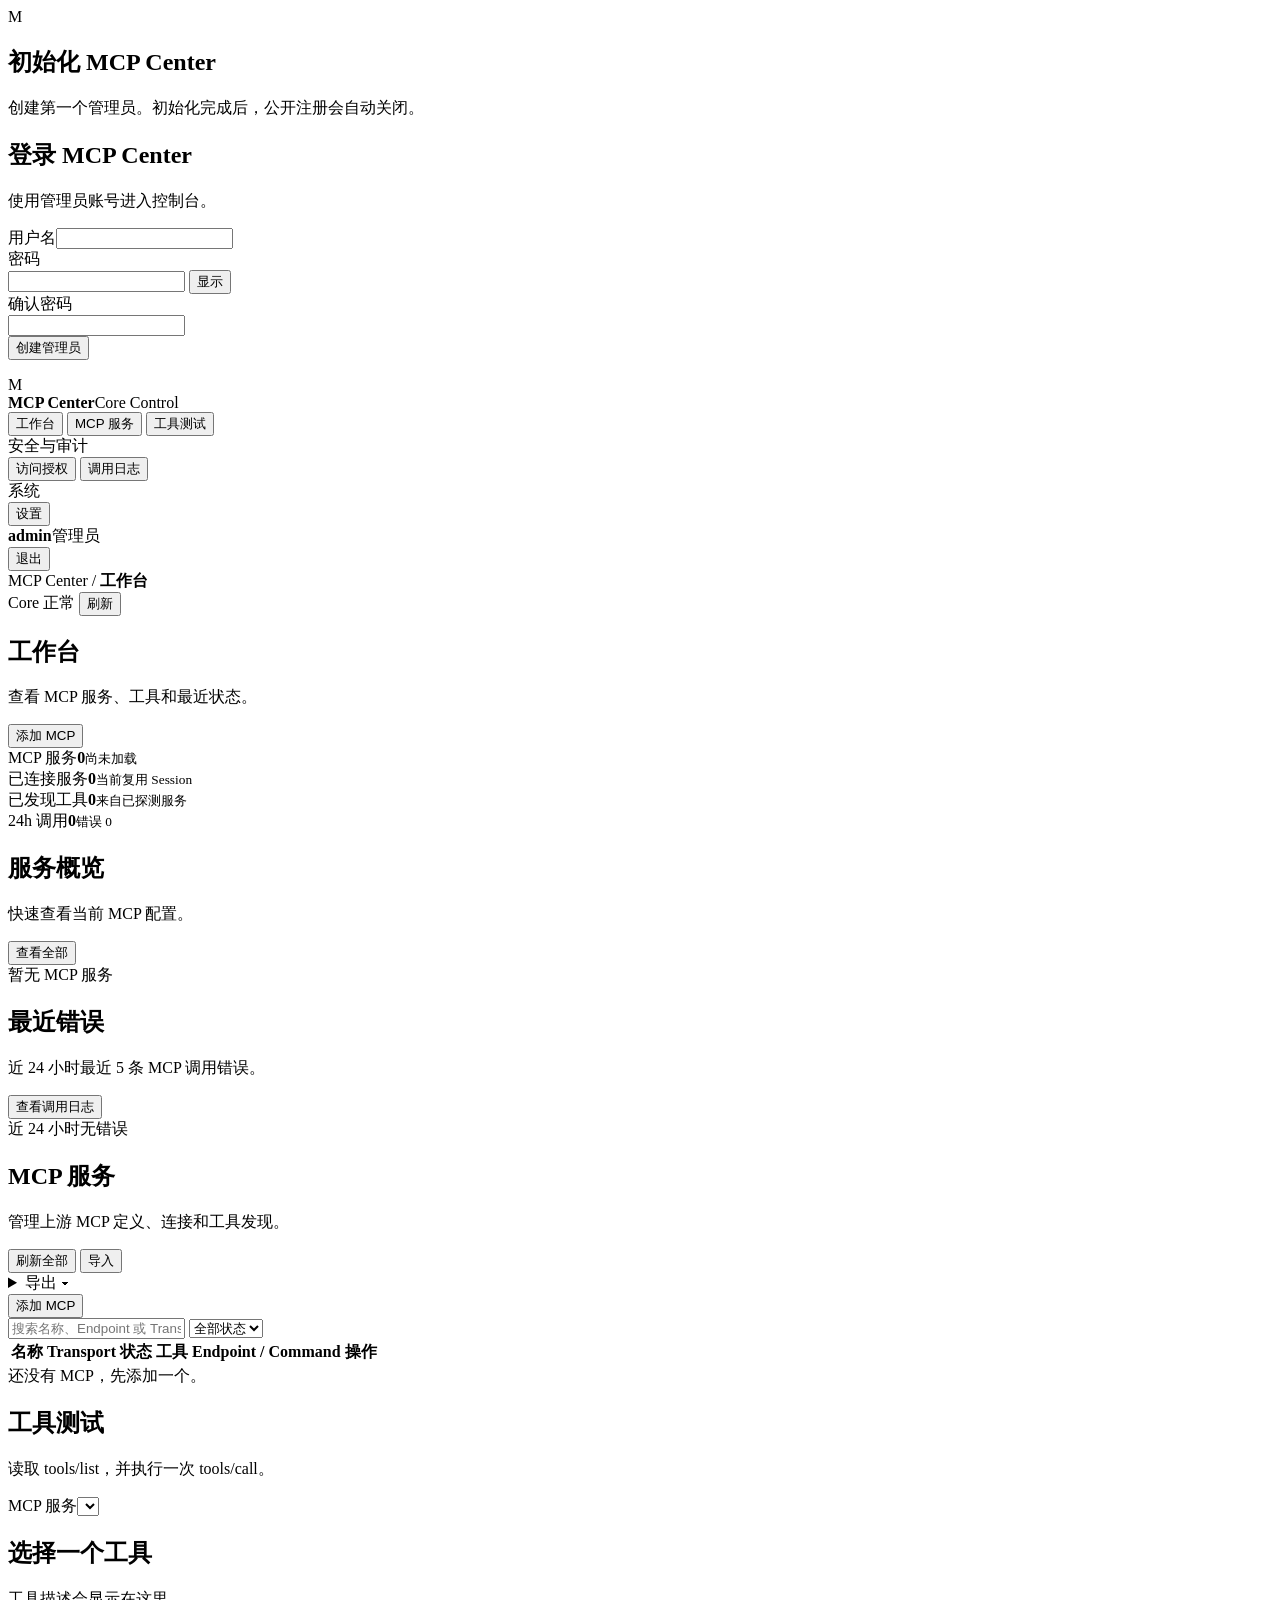
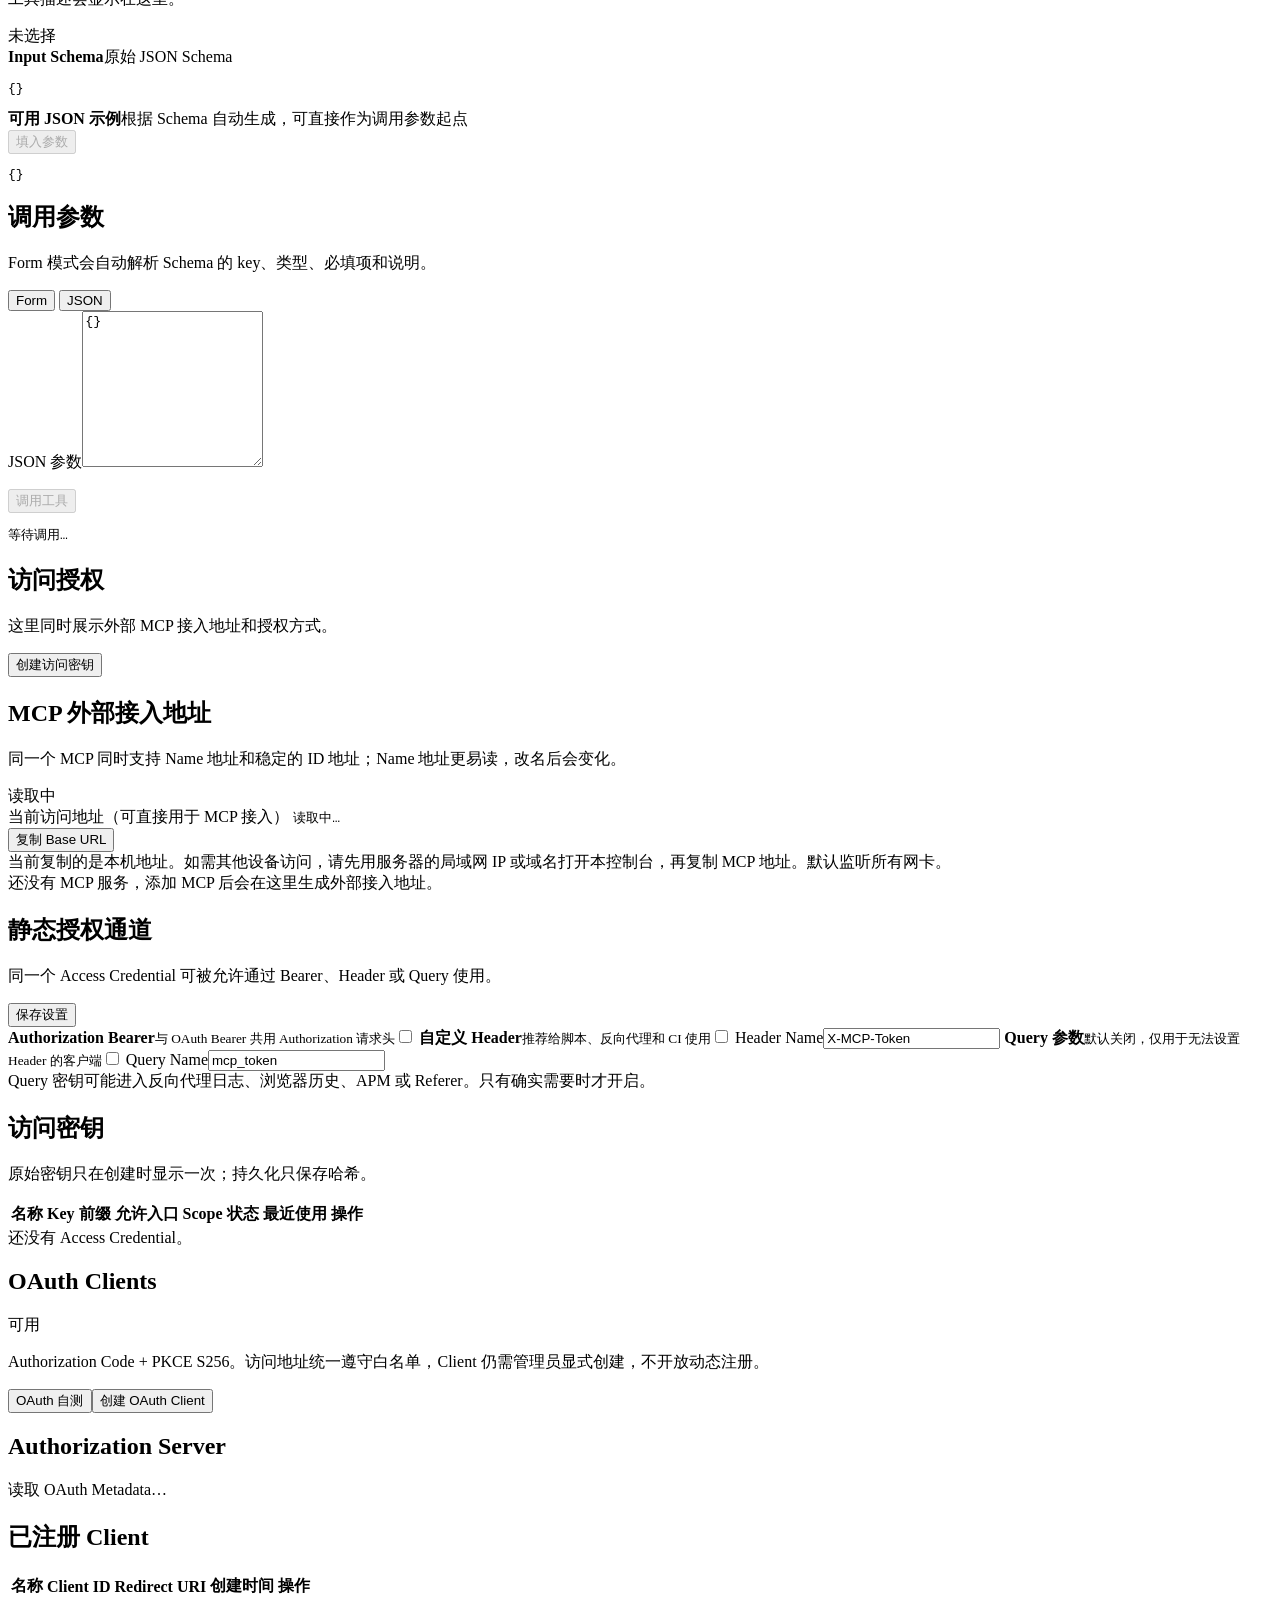
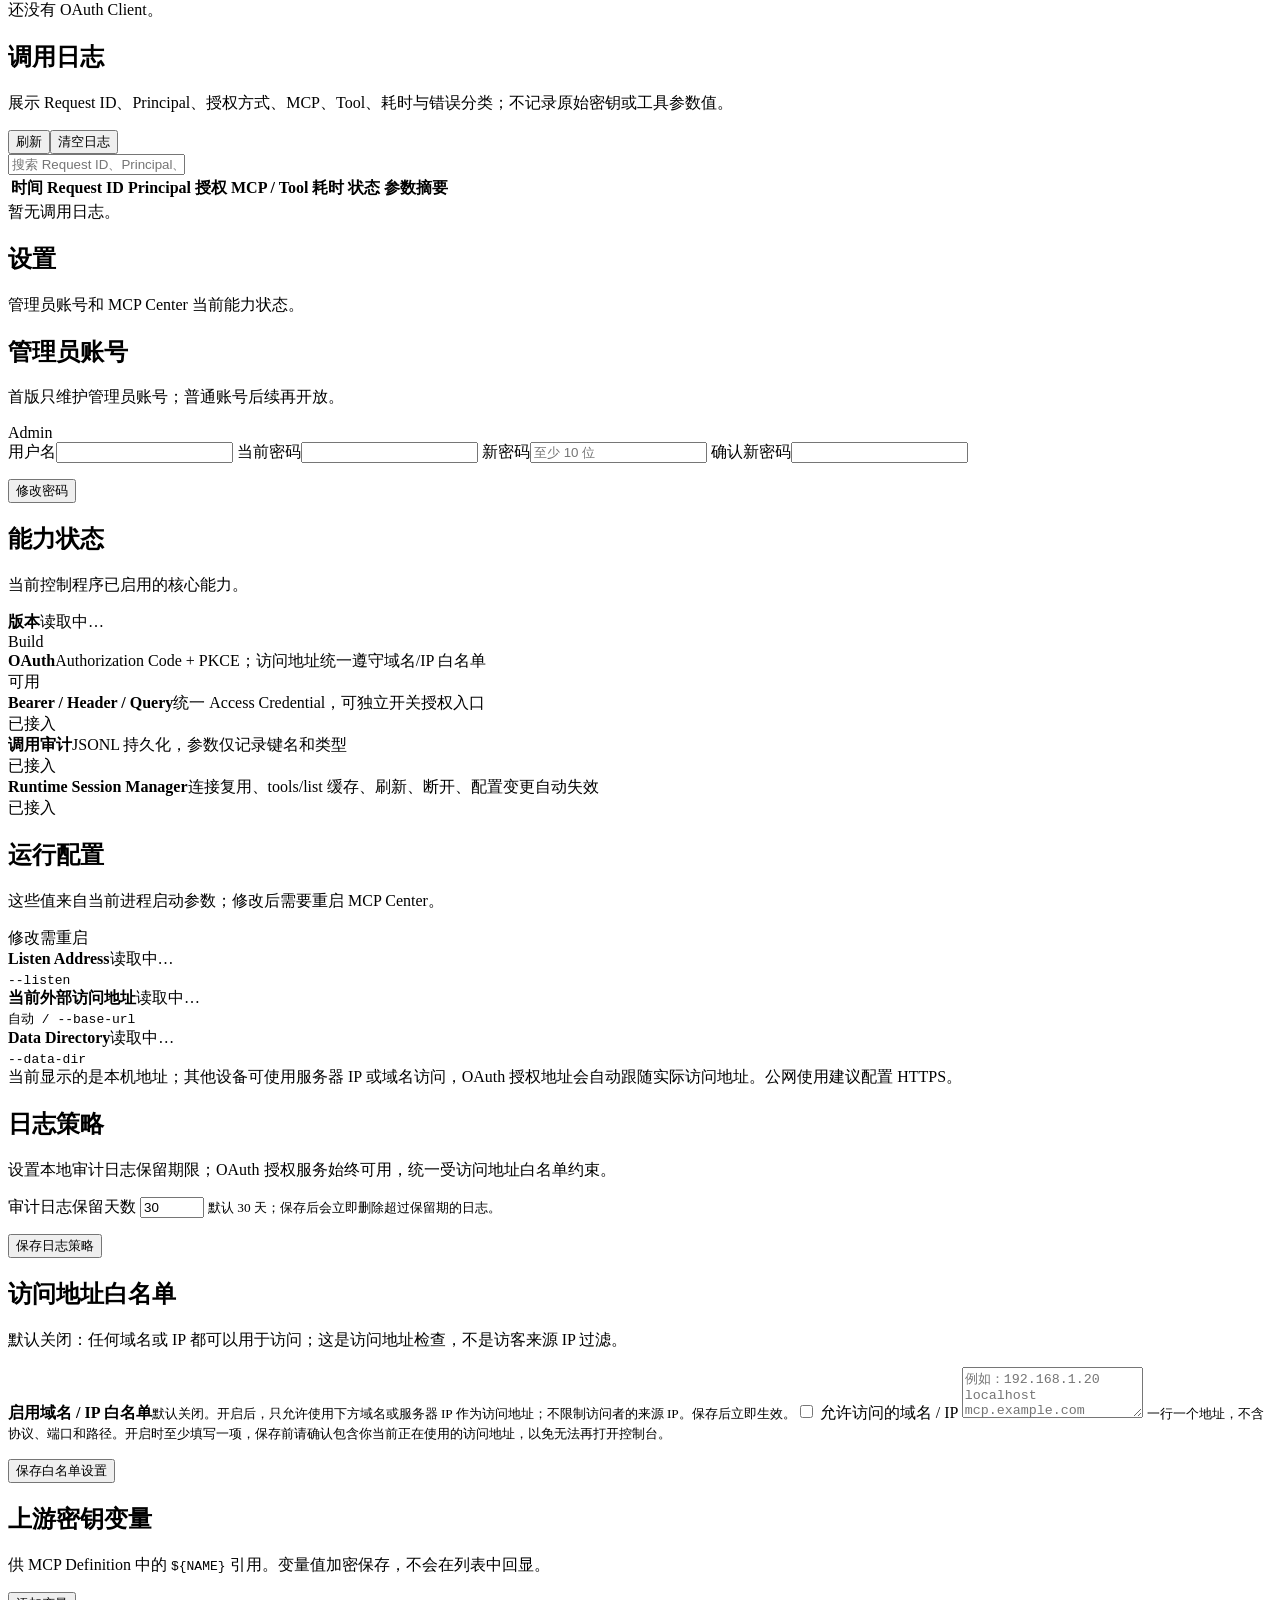
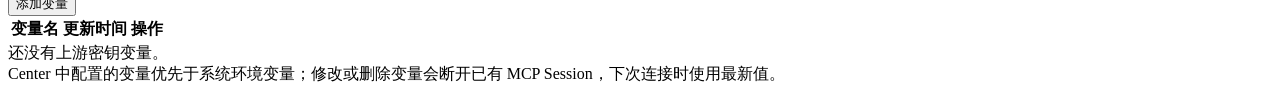
==== web/index.html @ dd0605e6 "feat: use host whitelist for OAuth and derive OAuth endpoints from request" ====
<!doctype html>
<html lang="zh-CN">
<head>
  <meta charset="utf-8">
  <meta name="viewport" content="width=device-width,initial-scale=1">
  <title>MCP Center</title>
  <link rel="icon" type="image/svg+xml" href="/favicon.svg">
  <link rel="stylesheet" href="/desktopkit/tokens.css">
  <link rel="stylesheet" href="/desktopkit/base.css">
  <link rel="stylesheet" href="/desktopkit/components.css">
  <link rel="stylesheet" href="/desktopkit/navigation.css">
  <link rel="stylesheet" href="/styles.css">
</head>
<body>
  <div id="auth-screen" class="auth-screen hidden">
    <section class="auth-card">
      <div class="brand-mark">M</div>
      <div id="setup-copy">
        <h1>初始化 MCP Center</h1>
        <p>创建第一个管理员。初始化完成后，公开注册会自动关闭。</p>
      </div>
      <div id="login-copy" class="hidden">
        <h1>登录 MCP Center</h1>
        <p>使用管理员账号进入控制台。</p>
      </div>
      <form id="auth-form" class="stack">
        <label class="field">用户名<input id="auth-username" autocomplete="username" required></label>
        <div class="field">
          <label for="auth-password">密码</label>
          <div class="password-input-wrap">
            <input id="auth-password" name="password" type="password" autocomplete="new-password" minlength="10" required>
            <button class="password-visibility-toggle" type="button" data-password-toggle="auth-password" aria-label="显示密码" aria-pressed="false">显示</button>
          </div>
        </div>
        <div id="auth-confirm-field" class="field">
          <label for="auth-confirm-password">确认密码</label>
          <div class="password-input-wrap">
            <input id="auth-confirm-password" name="confirm_password" type="password" autocomplete="new-password" minlength="10" required>
          </div>
        </div>
        <button id="auth-submit" class="button primary" type="submit">创建管理员</button>
        <p id="auth-error" class="form-error hidden"></p>
      </form>
    </section>
  </div>

  <div id="app" class="app-shell hidden">
    <aside class="sidebar">
      <div class="brand">
        <div class="brand-mark small">M</div>
        <div><strong>MCP Center</strong><span>Core Control</span></div>
      </div>
      <nav class="nav">
        <button data-page="dashboard" class="active">工作台</button>
        <button data-page="mcps">MCP 服务</button>
        <button data-page="tools">工具测试</button>
        <div class="nav-label">安全与审计</div>
        <button data-page="access">访问授权</button>
        <button data-page="logs">调用日志</button>
        <div class="nav-label">系统</div>
        <button data-page="settings">设置</button>
      </nav>
      <div class="sidebar-spacer"></div>
      <div class="account-box">
        <div><strong id="me-name">admin</strong><span>管理员</span></div>
        <button id="logout" class="button ghost small">退出</button>
      </div>
    </aside>

    <main class="main">
      <header class="topbar">
        <div><span class="muted">MCP Center / </span><strong id="page-title">工作台</strong></div>
        <div class="top-actions">
          <span id="core-state" class="status ok">Core 正常</span>
          <button id="refresh" class="button small">刷新</button>
        </div>
      </header>

      <section id="page-dashboard" class="page active">
        <div class="page-head">
          <div><h1>工作台</h1><p>查看 MCP 服务、工具和最近状态。</p></div>
          <button class="button primary" data-action="open-add">添加 MCP</button>
        </div>
        <div class="metrics">
          <article class="metric"><span>MCP 服务</span><strong id="metric-mcps">0</strong><small id="metric-mcps-sub">尚未加载</small></article>
          <article class="metric"><span>已连接服务</span><strong id="metric-online">0</strong><small>当前复用 Session</small></article>
          <article class="metric"><span>已发现工具</span><strong id="metric-tools">0</strong><small>来自已探测服务</small></article>
          <article class="metric"><span>24h 调用</span><strong id="metric-calls-24h">0</strong><small id="metric-errors-24h">错误 0</small></article>
        </div>
        <div class="panel">
          <div class="panel-head"><div><h2>服务概览</h2><p>快速查看当前 MCP 配置。</p></div><button class="button ghost small" data-page-link="mcps">查看全部</button></div>
          <div id="dashboard-list" class="empty">暂无 MCP 服务</div>
        </div>
        <div class="panel">
          <div class="panel-head"><div><h2>最近错误</h2><p>近 24 小时最近 5 条 MCP 调用错误。</p></div><button class="button ghost small" data-page-link="logs">查看调用日志</button></div>
          <div id="dashboard-errors" class="empty">近 24 小时无错误</div>
        </div>
      </section>

      <section id="page-mcps" class="page">
        <div class="page-head">
          <div><h1>MCP 服务</h1><p>管理上游 MCP 定义、连接和工具发现。</p></div>
          <div class="row">
            <button id="probe-all" class="button">刷新全部</button>
            <button id="open-import" class="button">导入</button>
            <details id="export-menu" class="export-menu">
              <summary class="button">导出 <span class="menu-caret">▾</span></summary>
              <div class="export-menu-popover">
                <button type="button" data-export-format="mcp-center"><strong>导出为 MCP Center</strong><span>保留 MCP Center 完整配置</span></button>
                <button type="button" data-export-format="mcpServers"><strong>导出为 mcpServers</strong><span>兼容常见 MCP 客户端配置</span></button>
              </div>
            </details>
            <button class="button primary" data-action="open-add">添加 MCP</button>
          </div>
        </div>
        <div class="panel">
          <div class="toolbar">
            <input id="mcp-search" class="search" placeholder="搜索名称、Endpoint 或 Transport">
            <select id="mcp-status-filter" class="filter-select">
              <option value="all">全部状态</option>
              <option value="connected">已连接</option>
              <option value="disconnected">未连接</option>
              <option value="error">异常</option>
              <option value="disabled">已禁用</option>
            </select>
          </div>
          <div id="mcp-table-wrap" class="table-wrap">
            <table>
              <thead><tr><th>名称</th><th>Transport</th><th>状态</th><th>工具</th><th>Endpoint / Command</th><th>操作</th></tr></thead>
              <tbody id="mcp-rows"></tbody>
            </table>
          </div>
          <div id="mcp-empty" class="empty hidden">还没有 MCP，先添加一个。</div>
        </div>
      </section>

      <section id="page-tools" class="page">
        <div class="page-head"><div><h1>工具测试</h1><p>读取 tools/list，并执行一次 tools/call。</p></div></div>
        <div class="tool-layout">
          <aside class="panel compact">
            <label class="field">MCP 服务<select id="tool-mcp"></select></label>
            <div id="tool-list" class="tool-list"></div>
          </aside>
          <div class="stack">
            <div class="panel">
              <div class="panel-head">
                <div><h2 id="tool-name">选择一个工具</h2><p id="tool-desc">工具描述会显示在这里。</p></div>
                <span id="tool-required-summary" class="status">未选择</span>
              </div>
              <div class="tool-schema-grid">
                <div>
                  <div class="subhead"><strong>Input Schema</strong><span>原始 JSON Schema</span></div>
                  <pre id="tool-schema" class="code-block">{}</pre>
                </div>
                <div>
                  <div class="subhead">
                    <div><strong>可用 JSON 示例</strong><span>根据 Schema 自动生成，可直接作为调用参数起点</span></div>
                    <button id="tool-use-example" class="button ghost small" disabled>填入参数</button>
                  </div>
                  <pre id="tool-example" class="code-block">{}</pre>
                </div>
              </div>
            </div>
            <div class="panel">
              <div class="panel-head">
                <div><h2>调用参数</h2><p>Form 模式会自动解析 Schema 的 key、类型、必填项和说明。</p></div>
                <div class="mode-switch" role="group" aria-label="参数编辑模式">
                  <button id="tool-mode-form" type="button" class="button small active">Form</button>
                  <button id="tool-mode-json" type="button" class="button small">JSON</button>
                </div>
              </div>
              <div id="tool-form" class="tool-form"></div>
              <label id="tool-json-wrap" class="field hidden">JSON 参数<textarea id="tool-args" rows="10">{}</textarea></label>
              <p id="tool-args-error" class="form-error hidden"></p>
              <div class="row end"><button id="tool-call" class="button primary" disabled>调用工具</button></div>
              <pre id="tool-result" class="code-block result">等待调用…</pre>
            </div>
          </div>
        </div>
      </section>

      <section id="page-access" class="page">
        <div class="page-head"><div><h1>访问授权</h1><p>这里同时展示外部 MCP 接入地址和授权方式。</p></div><button id="add-credential" class="button primary">创建访问密钥</button></div>
        <div class="panel">
          <div class="panel-head"><div><h2>MCP 外部接入地址</h2><p>同一个 MCP 同时支持 Name 地址和稳定的 ID 地址；Name 地址更易读，改名后会变化。</p></div><span id="connection-base-status" class="status">读取中</span></div>
          <div class="connection-base-row">
            <div>
              <span class="muted">当前访问地址（可直接用于 MCP 接入）</span>
              <code id="connection-base-url">读取中…</code>
            </div>
            <button id="copy-base-url" class="button ghost small">复制 Base URL</button>
          </div>
          <div id="connection-loopback-warning" class="notice hidden">当前复制的是本机地址。如需其他设备访问，请先用服务器的局域网 IP 或域名打开本控制台，再复制 MCP 地址。默认监听所有网卡。</div>
          <div id="connection-endpoints" class="connection-endpoints"></div>
          <div id="connection-endpoints-empty" class="empty hidden">还没有 MCP 服务，添加 MCP 后会在这里生成外部接入地址。</div>
        </div>
        <div class="panel">
          <div class="panel-head"><div><h2>静态授权通道</h2><p>同一个 Access Credential 可被允许通过 Bearer、Header 或 Query 使用。</p></div><button id="save-access-settings" class="button">保存设置</button></div>
          <div class="channel-grid">
            <label class="channel-card"><span><strong>Authorization Bearer</strong><small>与 OAuth Bearer 共用 Authorization 请求头</small></span><input id="setting-bearer" type="checkbox"></label>
            <label class="channel-card"><span><strong>自定义 Header</strong><small>推荐给脚本、反向代理和 CI 使用</small></span><input id="setting-header" type="checkbox"></label>
            <label class="field">Header Name<input id="setting-header-name" value="X-MCP-Token"></label>
            <label class="channel-card"><span><strong>Query 参数</strong><small>默认关闭，仅用于无法设置 Header 的客户端</small></span><input id="setting-query" type="checkbox"></label>
            <label class="field">Query Name<input id="setting-query-name" value="mcp_token"></label>
          </div>
          <div class="notice">Query 密钥可能进入反向代理日志、浏览器历史、APM 或 Referer。只有确实需要时才开启。</div>
        </div>
        <div class="panel">
          <div class="panel-head"><div><h2>访问密钥</h2><p>原始密钥只在创建时显示一次；持久化只保存哈希。</p></div></div>
          <div class="table-wrap">
            <table>
              <thead><tr><th>名称</th><th>Key 前缀</th><th>允许入口</th><th>Scope</th><th>状态</th><th>最近使用</th><th>操作</th></tr></thead>
              <tbody id="credential-rows"></tbody>
            </table>
          </div>
          <div id="credential-empty" class="empty hidden">还没有 Access Credential。</div>
        </div>
        <article class="panel">
          <div class="panel-head"><div><div class="row"><h2>OAuth Clients</h2><span class="status ok">可用</span></div><p>Authorization Code + PKCE S256。访问地址统一遵守白名单，Client 仍需管理员显式创建，不开放动态注册。</p></div><div class="row"><button id="oauth-self-test" class="button">OAuth 自测</button><button id="add-oauth-client" class="button">创建 OAuth Client</button></div></div>
          <div class="grid-2">
            <div>
              <h2>Authorization Server</h2>
              <div id="oauth-meta" class="stack mini"><span class="muted">读取 OAuth Metadata…</span></div>
            </div>
            <div>
              <h2>已注册 Client</h2>
              <div id="oauth-client-table-wrap" class="table-wrap">
                <table>
                  <thead><tr><th>名称</th><th>Client ID</th><th>Redirect URI</th><th>创建时间</th><th>操作</th></tr></thead>
                  <tbody id="oauth-client-rows"></tbody>
                </table>
              </div>
              <div id="oauth-client-empty" class="empty hidden">还没有 OAuth Client。</div>
            </div>
          </div>
        </article>
      </section>

      <section id="page-logs" class="page">
        <div class="page-head"><div><h1>调用日志</h1><p>展示 Request ID、Principal、授权方式、MCP、Tool、耗时与错误分类；不记录原始密钥或工具参数值。</p></div><div class="row"><button id="refresh-audit" class="button">刷新</button><button id="clear-audit" class="button">清空日志</button></div></div>
        <div class="panel">
          <div class="toolbar"><input id="audit-search" class="search" placeholder="搜索 Request ID、Principal、MCP、Tool"></div>
          <div id="audit-table-wrap" class="table-wrap">
            <table>
              <thead><tr><th>时间</th><th>Request ID</th><th>Principal</th><th>授权</th><th>MCP / Tool</th><th>耗时</th><th>状态</th><th>参数摘要</th></tr></thead>
              <tbody id="audit-rows"></tbody>
            </table>
          </div>
          <div id="audit-empty" class="empty hidden">暂无调用日志。</div>
        </div>
      </section>

      <section id="page-settings" class="page">
        <div class="page-head"><div><h1>设置</h1><p>管理员账号和 MCP Center 当前能力状态。</p></div></div>
        <div class="grid-2">
          <div class="panel">
            <div class="panel-head"><div><h2>管理员账号</h2><p>首版只维护管理员账号；普通账号后续再开放。</p></div><span class="status ok">Admin</span></div>
            <div class="stack">
              <label class="field">用户名<input id="settings-username" readonly></label>
              <label class="field">当前密码<input id="settings-current-password" type="password" autocomplete="current-password"></label>
              <label class="field">新密码<input id="settings-new-password" type="password" autocomplete="new-password" minlength="10" placeholder="至少 10 位"></label>
              <label class="field">确认新密码<input id="settings-confirm-password" type="password" autocomplete="new-password" minlength="10"></label>
              <p id="settings-password-error" class="form-error hidden"></p>
              <div class="row end"><button id="change-password" class="button primary">修改密码</button></div>
            </div>
          </div>
          <div class="panel">
            <div class="panel-head"><div><h2>能力状态</h2><p>当前控制程序已启用的核心能力。</p></div></div>
            <div class="setting"><div><strong>版本</strong><span id="settings-version">读取中…</span></div><span class="status">Build</span></div>
            <div class="setting"><div><strong>OAuth</strong><span>Authorization Code + PKCE；访问地址统一遵守域名/IP 白名单</span></div><span class="status ok">可用</span></div>
            <div class="setting"><div><strong>Bearer / Header / Query</strong><span>统一 Access Credential，可独立开关授权入口</span></div><span class="status ok">已接入</span></div>
            <div class="setting"><div><strong>调用审计</strong><span>JSONL 持久化，参数仅记录键名和类型</span></div><span class="status ok">已接入</span></div>
            <div class="setting"><div><strong>Runtime Session Manager</strong><span>连接复用、tools/list 缓存、刷新、断开、配置变更自动失效</span></div><span class="status ok">已接入</span></div>
          </div>
        </div>
        <div class="panel">
          <div class="panel-head"><div><h2>运行配置</h2><p>这些值来自当前进程启动参数；修改后需要重启 MCP Center。</p></div><span class="status warn">修改需重启</span></div>
          <div class="setting"><div><strong>Listen Address</strong><span id="settings-listen-address">读取中…</span></div><code>--listen</code></div>
          <div class="setting"><div><strong>当前外部访问地址</strong><span id="settings-base-url">读取中…</span></div><code>自动 / --base-url</code></div>
          <div class="setting"><div><strong>Data Directory</strong><span id="settings-data-dir">读取中…</span></div><code>--data-dir</code></div>
          <div id="settings-base-url-warning" class="notice hidden">当前显示的是本机地址；其他设备可使用服务器 IP 或域名访问，OAuth 授权地址会自动跟随实际访问地址。公网使用建议配置 HTTPS。</div>
        </div>
        <div class="panel">
          <div class="panel-head">
            <div><h2>日志策略</h2><p>设置本地审计日志保留期限；OAuth 授权服务始终可用，统一受访问地址白名单约束。</p></div>
          </div>
          <div class="form-grid">
            <label class="field">审计日志保留天数
              <input id="settings-audit-retention" type="number" min="1" max="3650" value="30">
              <small>默认 30 天；保存后会立即删除超过保留期的日志。</small>
            </label>
          </div>
          <p id="settings-system-error" class="form-error hidden"></p>
          <div class="row end"><button id="save-system-settings" class="button primary">保存日志策略</button></div>
        </div>
        <div class="panel">
          <div class="panel-head"><div><h2>访问地址白名单</h2><p>默认关闭：任何域名或 IP 都可以用于访问；这是访问地址检查，不是访客来源 IP 过滤。</p></div></div>
          <div class="form-grid">
            <label class="channel-card span-2"><span><strong>启用域名 / IP 白名单</strong><small>默认关闭。开启后，只允许使用下方域名或服务器 IP 作为访问地址；不限制访问者的来源 IP。保存后立即生效。</small></span><input id="settings-host-whitelist-enabled" type="checkbox"></label>
            <label class="field span-2">允许访问的域名 / IP
              <textarea id="settings-allowed-hosts" rows="3" placeholder="例如：192.168.1.20&#10;localhost&#10;mcp.example.com"></textarea>
              <small>一行一个地址，不含协议、端口和路径。开启时至少填写一项，保存前请确认包含你当前正在使用的访问地址，以免无法再打开控制台。</small>
            </label>
          </div>
          <p id="settings-network-error" class="form-error hidden"></p>
          <div class="row end"><button id="save-network-settings" class="button primary">保存白名单设置</button></div>
        </div>
        <div class="panel">
          <div class="panel-head">
            <div><h2>上游密钥变量</h2><p>供 MCP Definition 中的 <code>${NAME}</code> 引用。变量值加密保存，不会在列表中回显。</p></div>
            <button id="add-upstream-secret" class="button primary">添加变量</button>
          </div>
          <div id="upstream-secret-table-wrap" class="table-wrap">
            <table>
              <thead><tr><th>变量名</th><th>更新时间</th><th>操作</th></tr></thead>
              <tbody id="upstream-secret-rows"></tbody>
            </table>
          </div>
          <div id="upstream-secret-empty" class="empty hidden">还没有上游密钥变量。</div>
          <div class="notice">Center 中配置的变量优先于系统环境变量；修改或删除变量会断开已有 MCP Session，下次连接时使用最新值。</div>
        </div>
      </section>
    </main>
  </div>

  <dialog id="upstream-secret-dialog" class="dialog">
    <form id="upstream-secret-form" method="dialog">
      <div class="dialog-head"><div><h2 id="upstream-secret-dialog-title">添加上游密钥变量</h2><p>变量值只用于运行时解析 MCP 配置，不会写入 MCP Definition。</p></div><button type="button" class="icon-button" data-action="close-upstream-secret-dialog">×</button></div>
      <div class="form-grid">
        <label class="field span-2">变量名<input id="upstream-secret-name" maxlength="128" placeholder="MCP_API_KEY" autocomplete="off"></label>
        <label class="field span-2">变量值<input id="upstream-secret-value" type="password" autocomplete="new-password" placeholder="输入密钥值"></label>
      </div>
      <div class="notice">保存后不会再次显示原始值。需要更换时使用“替换值”。</div>
      <p id="upstream-secret-error" class="form-error hidden"></p>
      <div class="dialog-actions"><button type="button" class="button" data-action="close-upstream-secret-dialog">取消</button><button type="submit" class="button primary">保存</button></div>
    </form>
  </dialog>

  <dialog id="oauth-test-dialog" class="dialog oauth-test-dialog">
    <div class="dialog-head"><div><h2>OAuth 端到端自测</h2><p>使用临时 OAuth Client 测试真实授权、Token、MCP 访问、Refresh 与 Revoke。</p></div><button type="button" class="icon-button" data-action="close-oauth-test-dialog">×</button></div>
    <div class="form-grid">
      <label class="field span-2">测试 MCP<select id="oauth-test-mcp"></select><small>自测只执行 initialize / tools/list，不会自动调用业务 Tool。</small></label>
    </div>
    <div class="notice">点击开始后会打开真实 OAuth 授权页面。允许访问后回到这里，测试状态会自动刷新。</div>
    <div id="oauth-test-start-actions" class="dialog-actions"><button type="button" class="button" data-action="close-oauth-test-dialog">取消</button><button id="oauth-test-start" type="button" class="button primary">开始授权测试</button></div>
    <div id="oauth-test-progress" class="hidden">
      <div class="oauth-test-summary"><div><strong id="oauth-test-resource">—</strong><span id="oauth-test-status" class="status">等待开始</span></div><small id="oauth-test-message" class="muted">尚未开始测试</small></div>
      <div id="oauth-test-steps" class="oauth-test-steps"></div>
      <p id="oauth-test-error" class="form-error hidden"></p>
      <div class="dialog-actions"><button id="oauth-test-open-authorize" type="button" class="button hidden">打开授权页</button><button type="button" class="button primary" data-action="close-oauth-test-dialog">关闭</button></div>
    </div>
  </dialog>

  <dialog id="oauth-client-dialog" class="dialog">
    <form id="oauth-client-form" method="dialog">
      <div class="dialog-head"><div><h2 id="oauth-client-dialog-title">创建 OAuth Client</h2><p>首版使用 Public Client + PKCE，不生成 client_secret。</p></div><button type="button" class="icon-button" data-action="close-oauth-client-dialog">×</button></div>
      <input id="oauth-client-id" type="hidden">
      <div class="form-grid">
        <label class="field span-2">Client Name<input id="oauth-client-name" maxlength="120" placeholder="例如 ChatGPT MCP"></label>
        <label class="field span-2">Redirect URI（每行一个）<textarea id="oauth-client-redirects" rows="6" spellcheck="false" placeholder="https://client.example.com/oauth/callback"></textarea></label>
      </div>
      <div class="notice">Redirect URI 必须精确匹配。公网地址要求 HTTPS；localhost / 127.0.0.1 等 loopback 地址允许 HTTP。</div>
      <p id="oauth-client-error" class="form-error hidden"></p>
      <div class="dialog-actions"><button type="button" class="button" data-action="close-oauth-client-dialog">取消</button><button type="submit" class="button primary">保存</button></div>
    </form>
  </dialog>

  <dialog id="import-dialog" class="dialog">
    <form id="import-form" method="dialog">
      <div class="dialog-head"><div><h2>导入 MCP</h2><p>支持 MCP Center 格式和常见的 mcpServers JSON。导入会先完整预检，失败时不会写入半份配置。</p></div><button type="button" class="icon-button" data-action="close-import-dialog">×</button></div>
      <div class="form-grid">
        <label class="field">格式<select id="import-format"><option value="auto">自动识别</option><option value="mcp-center">MCP Center</option><option value="mcpServers">mcpServers</option></select></label>
        <label class="field">名称冲突<select id="import-conflict"><option value="error">报错并停止</option><option value="skip">跳过已存在</option><option value="update_by_name">按名称更新</option></select></label>
        <div class="import-file-row span-2">
          <label class="button import-file-button">选择 JSON 文件<input id="import-file" type="file" accept=".json,application/json" hidden></label>
          <span id="import-file-name" class="muted">也可以直接在下面粘贴 JSON</span>
        </div>
        <label class="field span-2">配置 JSON<textarea id="import-content" rows="16" spellcheck="false" placeholder='{"mcpServers":{"example":{"url":"https://example.com/mcp"}}}'></textarea></label>
      </div>
      <div class="notice">安全要求：导入 Header / env 中的密钥必须使用环境变量引用，例如 <code>${TOKEN}</code>；实际值可在“设置 → 上游密钥变量”中加密保存。</div>
      <p id="import-error" class="form-error hidden"></p>
      <div class="dialog-actions"><button type="button" class="button" data-action="close-import-dialog">取消</button><button type="submit" class="button primary">预检并导入</button></div>
    </form>
  </dialog>

  <dialog id="credential-dialog" class="dialog">
    <form id="credential-form" method="dialog">
      <div class="dialog-head"><div><h2 id="credential-dialog-title">创建访问密钥</h2><p>选择这个密钥允许使用的入口。</p></div><button type="button" class="icon-button" data-action="close-credential-dialog">×</button></div>
      <input id="credential-id" type="hidden">
      <div class="form-grid">
        <label class="field span-2">名称<input id="credential-name" required maxlength="80"></label>
        <label class="check"><input id="credential-enabled" type="checkbox" checked> 启用</label>
        <label class="check"><input id="credential-bearer" type="checkbox" checked> Bearer</label>
        <label class="check"><input id="credential-header" type="checkbox" checked> Header</label>
        <label class="check"><input id="credential-query" type="checkbox"> Query</label>
        <label class="field span-2">Scope<input value="mcp:*" readonly><small>当前版本统一使用 <code>mcp:*</code>；细粒度工具权限后续单独实现。</small></label>
      </div>
      <p id="credential-form-error" class="form-error hidden"></p>
      <div class="dialog-actions"><button type="button" class="button" data-action="close-credential-dialog">取消</button><button type="submit" class="button primary">保存</button></div>
    </form>
  </dialog>

  <dialog id="secret-dialog" class="dialog">
    <div class="dialog-head"><div><h2>访问密钥已创建</h2><p>这是唯一一次显示原始密钥，请立即保存。</p></div></div>
    <pre id="created-secret" class="secret-value"></pre>
    <div class="dialog-actions"><button id="copy-secret" class="button">复制</button><button id="close-secret" class="button primary">我已保存</button></div>
  </dialog>

  <dialog id="mcp-dialog" class="dialog">
    <form id="mcp-form" method="dialog">
      <div class="dialog-head"><div><h2 id="mcp-dialog-title">添加 MCP</h2><p>支持 Streamable HTTP 和 stdio。</p></div><button type="button" class="icon-button" data-action="close-dialog">×</button></div>
      <input id="mcp-id" type="hidden">
      <div class="form-grid">
        <label class="field">名称<input id="mcp-name" required></label>
        <label class="field">Transport<select id="mcp-transport"><option value="streamable-http">Streamable HTTP</option><option value="stdio">stdio</option></select></label>
        <label class="check span-2"><input id="mcp-enabled" type="checkbox" checked> 启用服务</label>
        <label class="field span-2 http-only">Endpoint
          <input id="mcp-endpoint" placeholder="https://example.com/mcp">
          <small>可直接填写 URL，也可使用环境变量模板。</small>
        </label>
        <label class="field stdio-only hidden">Executable<input id="mcp-executable" placeholder="node"></label>
        <label class="field stdio-only hidden">Args（每行一个）<textarea id="mcp-args" rows="4" placeholder="server.js&#10;--stdio"></textarea></label>
        <label class="field span-2 stdio-only hidden">环境变量（每行 KEY=VALUE）
          <textarea id="mcp-env" rows="4" spellcheck="false" placeholder="API_KEY=${MCP_API_KEY}"></textarea>
          <small>VALUE 必须使用环境变量引用，例如 <code>${MCP_API_KEY}</code>。变量值可在“设置 → 上游密钥变量”中加密保存。</small>
        </label>
        <label class="field span-2 http-only">认证方式<select id="mcp-auth"><option value="none">无</option><option value="headers">请求头（环境变量引用）</option></select></label>
        <label class="field span-2 http-only header-auth-only hidden">请求头（每行 Header=VALUE）
          <textarea id="mcp-headers" rows="4" spellcheck="false" placeholder="Authorization=Bearer ${MCP_TOKEN}&#10;X-API-Key=${API_KEY}"></textarea>
          <small>VALUE 必须包含环境变量引用；可在“设置 → 上游密钥变量”中配置实际值。</small>
        </label>
      </div>
      <p id="mcp-form-error" class="form-error hidden"></p>
      <div class="dialog-actions"><button type="button" class="button" data-action="close-dialog">取消</button><button type="submit" class="button primary">保存</button></div>
    </form>
  </dialog>

  <div id="toast" class="toast"></div>
  <script src="/desktopkit/theme.js"></script>
  <script src="/app.js"></script>
</body>
</html>
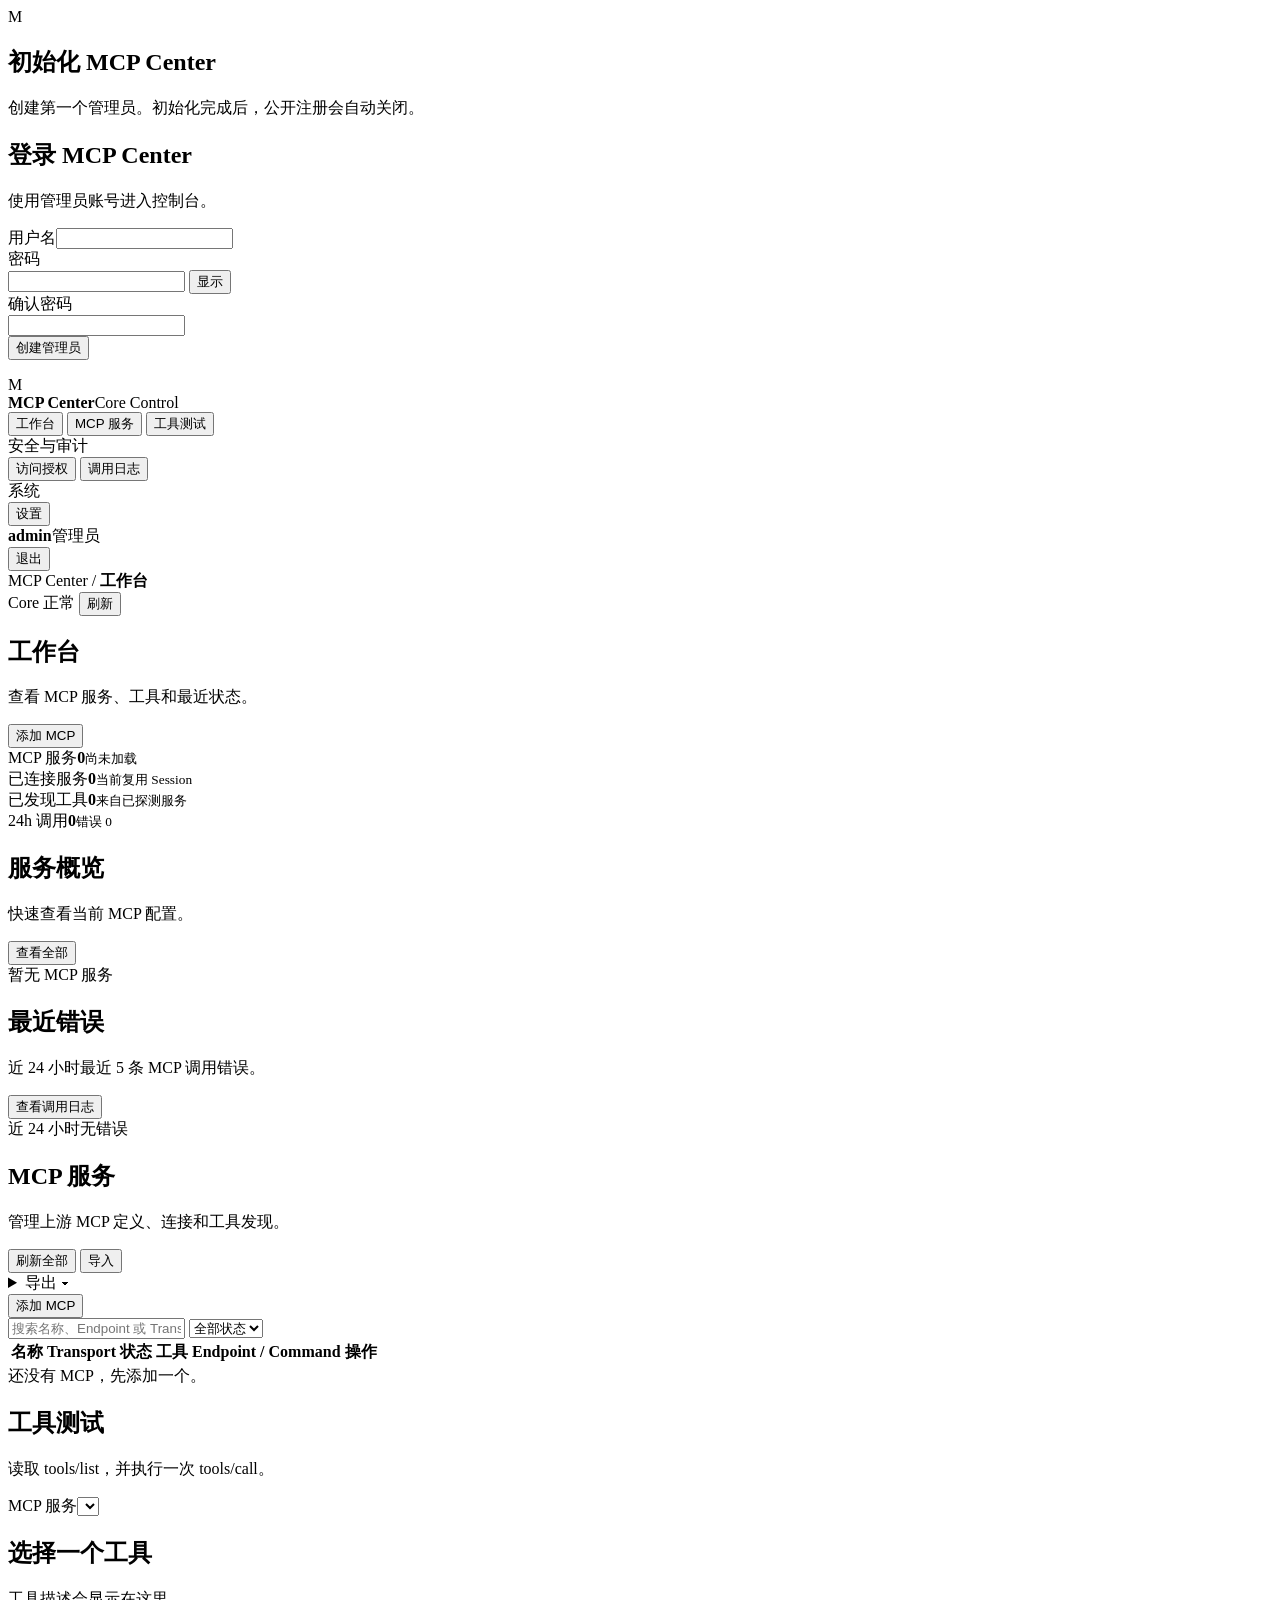
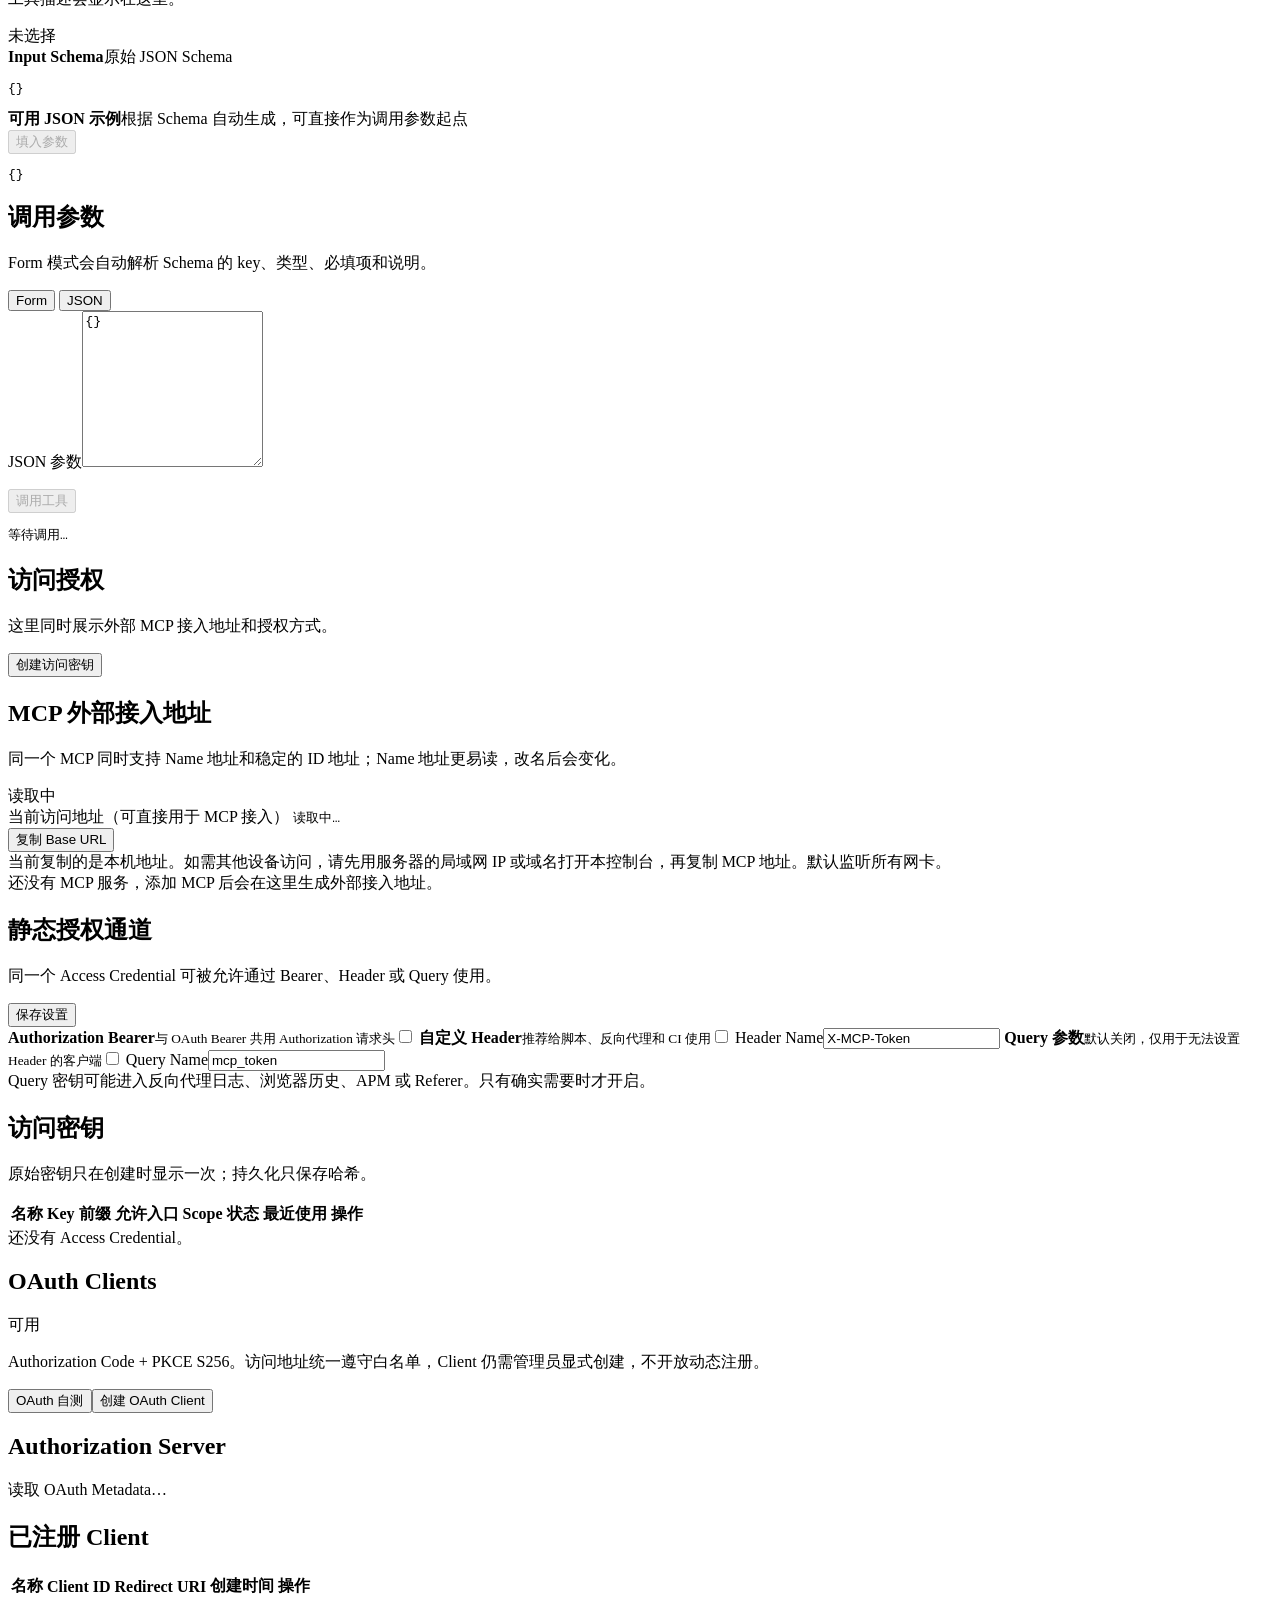
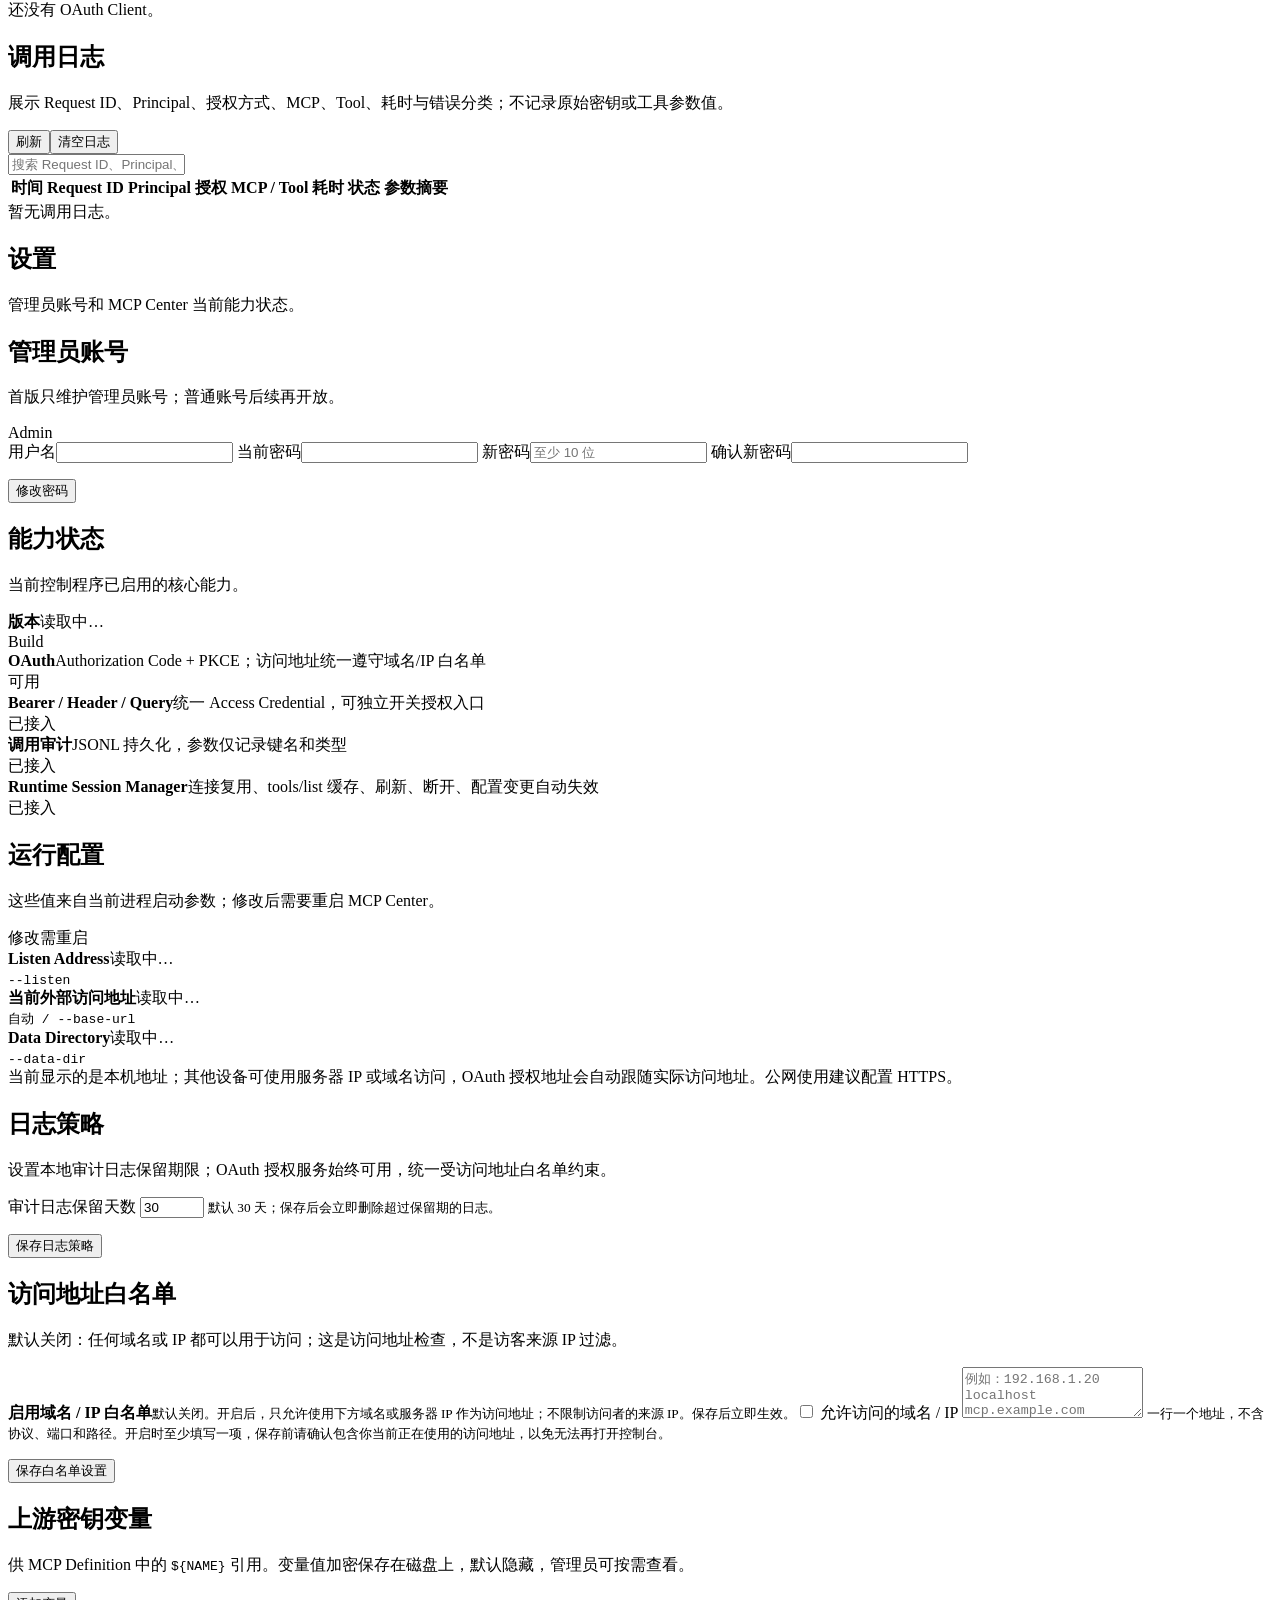
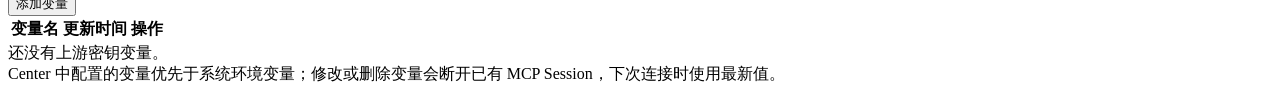
==== commit aedbdb17: "feat(import): auto-encrypt MCP-scoped variables and add admin reveal" ====
--- a/web/index.html
+++ b/web/index.html
@@ -307,7 +307,7 @@
         </div>
         <div class="panel">
           <div class="panel-head">
-            <div><h2>上游密钥变量</h2><p>供 MCP Definition 中的 <code>${NAME}</code> 引用。变量值加密保存，不会在列表中回显。</p></div>
+            <div><h2>上游密钥变量</h2><p>供 MCP Definition 中的 <code>${NAME}</code> 引用。变量值加密保存在磁盘上，默认隐藏，管理员可按需查看。</p></div>
             <button id="add-upstream-secret" class="button primary">添加变量</button>
           </div>
           <div id="upstream-secret-table-wrap" class="table-wrap">
@@ -330,10 +330,19 @@
         <label class="field span-2">变量名<input id="upstream-secret-name" maxlength="128" placeholder="MCP_API_KEY" autocomplete="off"></label>
         <label class="field span-2">变量值<input id="upstream-secret-value" type="password" autocomplete="new-password" placeholder="输入密钥值"></label>
       </div>
-      <div class="notice">保存后不会再次显示原始值。需要更换时使用“替换值”。</div>
+      <div class="notice">变量值会加密保存，之后可在列表中点击“查看值”，也可以替换或删除。</div>
       <p id="upstream-secret-error" class="form-error hidden"></p>
       <div class="dialog-actions"><button type="button" class="button" data-action="close-upstream-secret-dialog">取消</button><button type="submit" class="button primary">保存</button></div>
     </form>
+  </dialog>
+
+  <dialog id="upstream-secret-reveal-dialog" class="dialog">
+    <div class="dialog-head"><div><h2>查看加密变量</h2><p id="upstream-secret-reveal-name"></p></div><button type="button" class="icon-button" data-action="close-upstream-reveal">×</button></div>
+    <label class="field">变量值
+      <input id="upstream-secret-reveal-value" type="text" autocomplete="off" spellcheck="false" readonly>
+    </label>
+    <div class="notice">仅在管理员主动查看时解密。关闭窗口会清除页面里的值；请勿在共享或不安全的屏幕上操作。</div>
+    <div class="dialog-actions"><button type="button" class="button" id="upstream-secret-reveal-copy">复制值</button><button type="button" class="button primary" data-action="close-upstream-reveal">关闭</button></div>
   </dialog>
 
   <dialog id="oauth-test-dialog" class="dialog oauth-test-dialog">
@@ -365,21 +374,24 @@
     </form>
   </dialog>
 
-  <dialog id="import-dialog" class="dialog">
+  <dialog id="import-dialog" class="dialog import-dialog">
     <form id="import-form" method="dialog">
-      <div class="dialog-head"><div><h2>导入 MCP</h2><p>支持 MCP Center 格式和常见的 mcpServers JSON。导入会先完整预检，失败时不会写入半份配置。</p></div><button type="button" class="icon-button" data-action="close-import-dialog">×</button></div>
+      <div class="dialog-head"><div><h2>导入 MCP</h2><p>参照 ADM：识别多个客户端配置，先预览并勾选，再确认导入。预览不会修改任何 MCP。</p></div><button type="button" class="icon-button" data-action="close-import-dialog">×</button></div>
       <div class="form-grid">
-        <label class="field">格式<select id="import-format"><option value="auto">自动识别</option><option value="mcp-center">MCP Center</option><option value="mcpServers">mcpServers</option></select></label>
+        <label class="field">来源格式<select id="import-format"><option value="auto">自动识别（推荐）</option><option value="mcp-center">MCP Center</option><option value="mcpServers">通用 mcpServers</option><option value="opencode">OpenCode</option><option value="workbuddy">WorkBuddy</option><option value="codex-plugin">Codex / 插件配置</option><option value="claude-code">Claude Code</option><option value="mcphub">MCPHub</option></select></label>
         <label class="field">名称冲突<select id="import-conflict"><option value="error">报错并停止</option><option value="skip">跳过已存在</option><option value="update_by_name">按名称更新</option></select></label>
+        <label class="field span-2">Claude Code 源项目路径（多项目时必填）<input id="import-source-scope" placeholder="例如 D:/projects/example，不填则自动识别单项目"></label>
         <div class="import-file-row span-2">
-          <label class="button import-file-button">选择 JSON 文件<input id="import-file" type="file" accept=".json,application/json" hidden></label>
-          <span id="import-file-name" class="muted">也可以直接在下面粘贴 JSON</span>
-        </div>
-        <label class="field span-2">配置 JSON<textarea id="import-content" rows="16" spellcheck="false" placeholder='{"mcpServers":{"example":{"url":"https://example.com/mcp"}}}'></textarea></label>
-      </div>
-      <div class="notice">安全要求：导入 Header / env 中的密钥必须使用环境变量引用，例如 <code>${TOKEN}</code>；实际值可在“设置 → 上游密钥变量”中加密保存。</div>
+          <label class="button import-file-button">选择 JSON / JSONC 文件<input id="import-file" type="file" accept=".json,.jsonc,application/json" hidden></label>
+          <span id="import-file-name" class="muted">也可以直接粘贴客户端 MCP 配置</span>
+        </div>
+        <label class="field span-2">配置 JSON / JSONC<textarea id="import-content" rows="11" spellcheck="false" placeholder='{"mcpServers":{"example":{"url":"https://example.com/mcp"}}}'></textarea></label>
+        <label class="check span-2"><input type="checkbox" id="import-convert-literals" checked>将 Header / env 明文自动加密保存为变量（MCP 配置只存引用）</label>
+      </div>
+      <div class="notice">安全提示：预览不会显示密钥值，确认导入时自动加密保存生成的变量；已有同名变量的值不同时会提示冲突，不会覆盖。</div>
+      <div id="import-preview" class="import-preview hidden" aria-live="polite"></div>
       <p id="import-error" class="form-error hidden"></p>
-      <div class="dialog-actions"><button type="button" class="button" data-action="close-import-dialog">取消</button><button type="submit" class="button primary">预检并导入</button></div>
+      <div class="dialog-actions"><button type="button" class="button" data-action="close-import-dialog">取消</button><button id="import-submit" type="submit" class="button primary">预览配置</button></div>
     </form>
   </dialog>
 
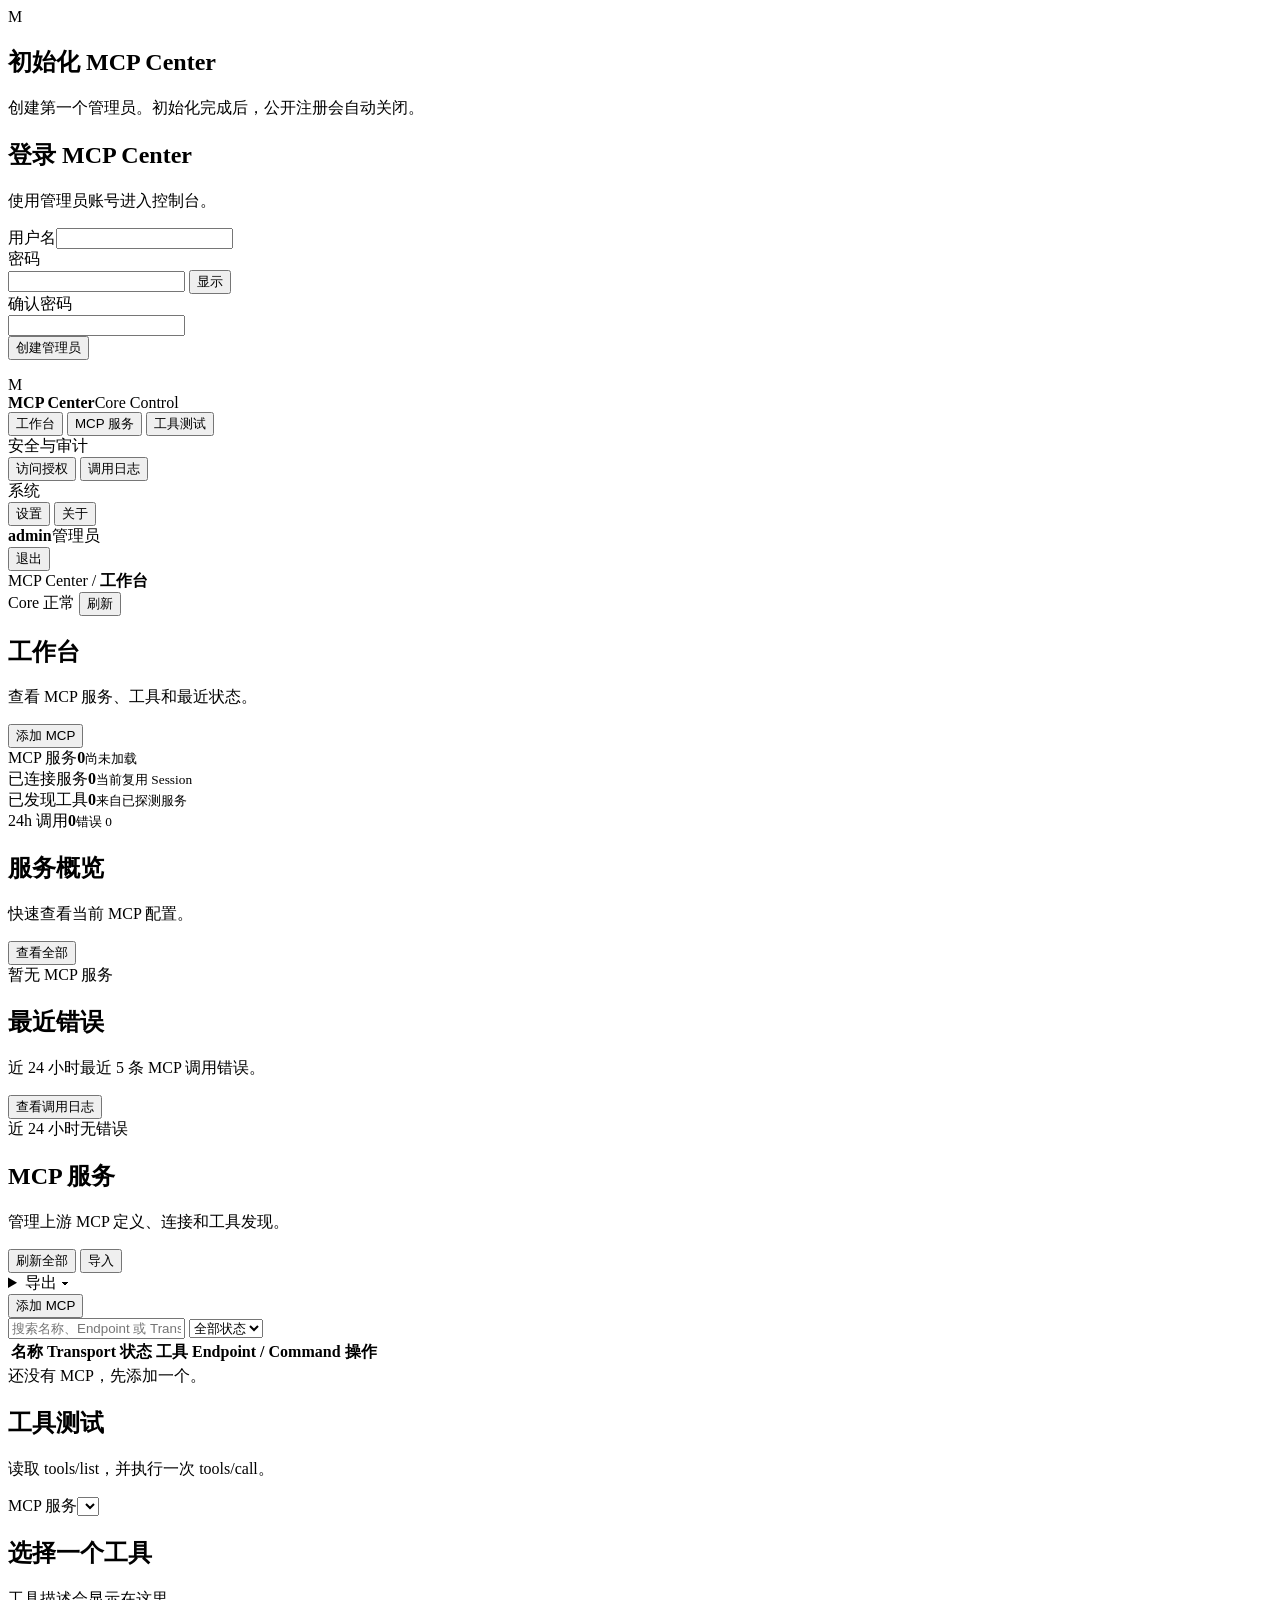
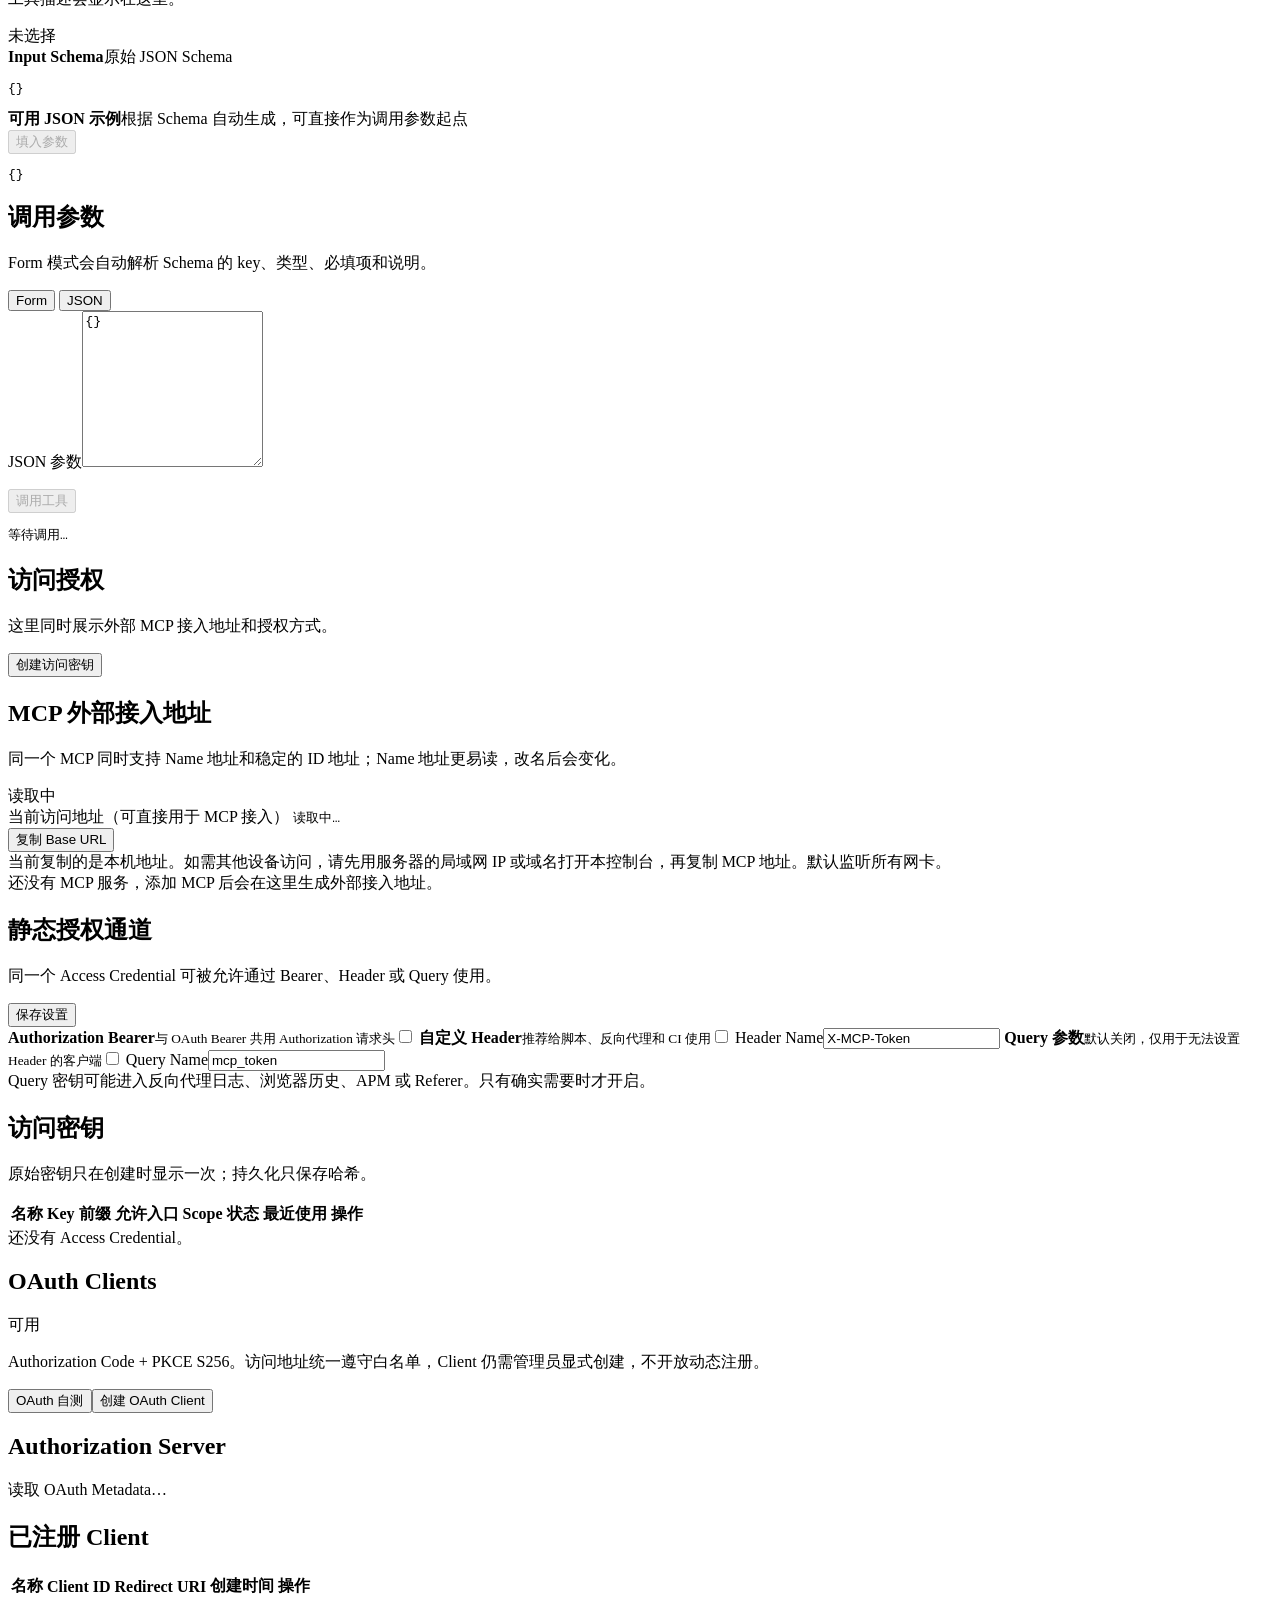
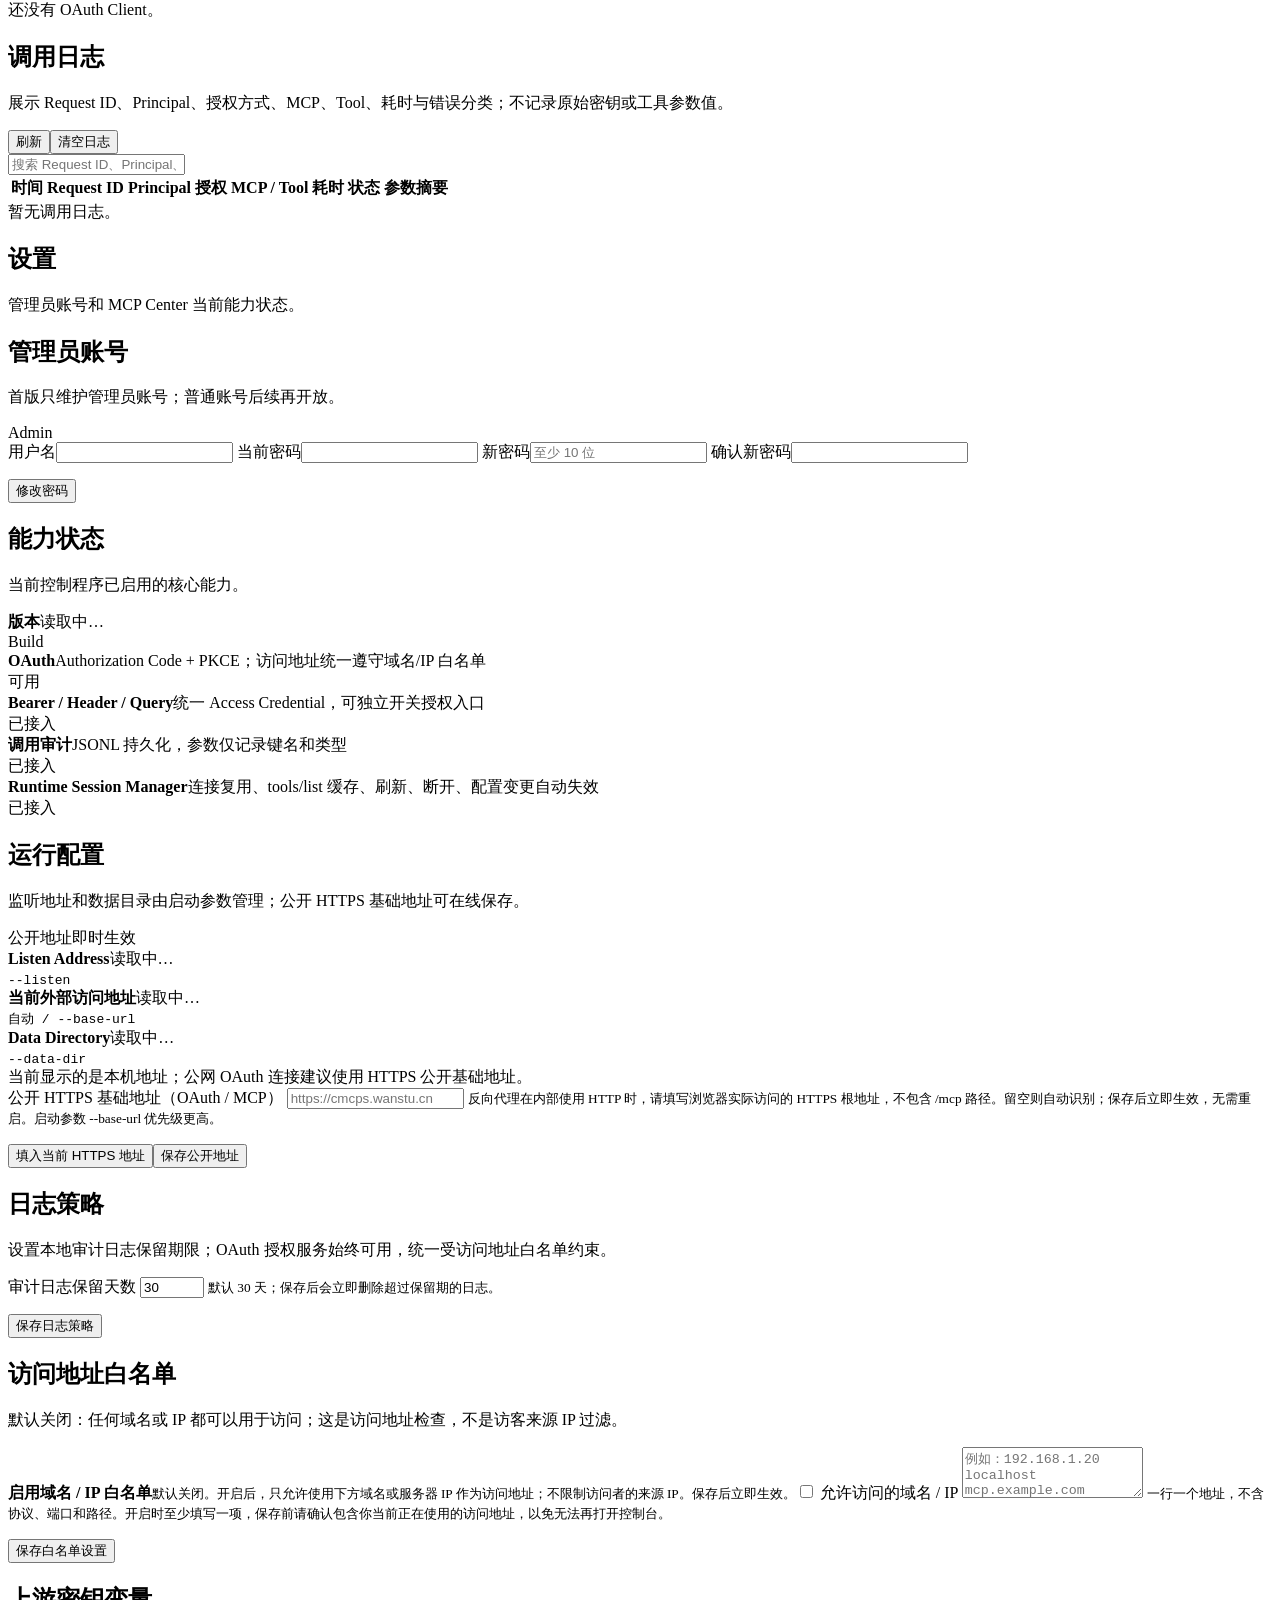
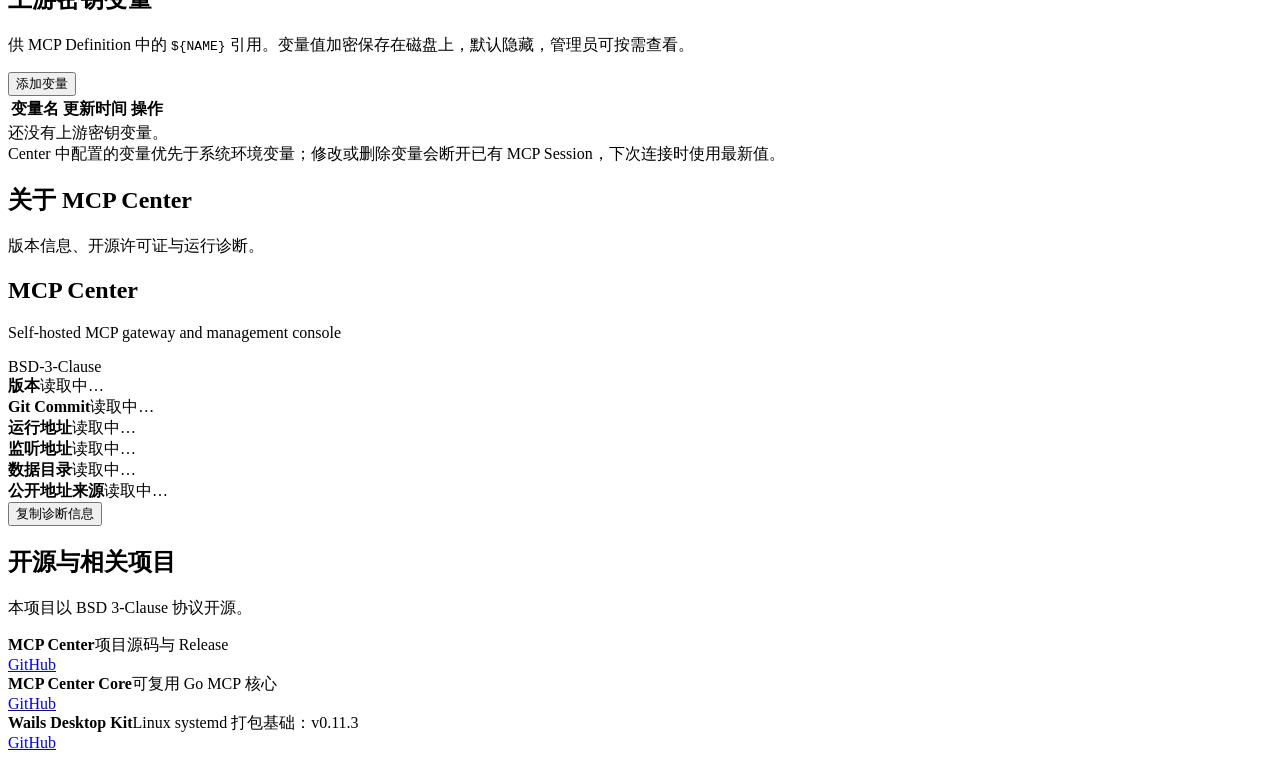
==== commit 64dde4c7: "fix(oauth): support configured public HTTPS URL and add About page" ====
--- a/web/index.html
+++ b/web/index.html
@@ -59,6 +59,7 @@
         <button data-page="logs">调用日志</button>
         <div class="nav-label">系统</div>
         <button data-page="settings">设置</button>
+        <button data-page="about">关于</button>
       </nav>
       <div class="sidebar-spacer"></div>
       <div class="account-box">
@@ -274,11 +275,19 @@
           </div>
         </div>
         <div class="panel">
-          <div class="panel-head"><div><h2>运行配置</h2><p>这些值来自当前进程启动参数；修改后需要重启 MCP Center。</p></div><span class="status warn">修改需重启</span></div>
+          <div class="panel-head"><div><h2>运行配置</h2><p>监听地址和数据目录由启动参数管理；公开 HTTPS 基础地址可在线保存。</p></div><span class="status">公开地址即时生效</span></div>
           <div class="setting"><div><strong>Listen Address</strong><span id="settings-listen-address">读取中…</span></div><code>--listen</code></div>
           <div class="setting"><div><strong>当前外部访问地址</strong><span id="settings-base-url">读取中…</span></div><code>自动 / --base-url</code></div>
           <div class="setting"><div><strong>Data Directory</strong><span id="settings-data-dir">读取中…</span></div><code>--data-dir</code></div>
-          <div id="settings-base-url-warning" class="notice hidden">当前显示的是本机地址；其他设备可使用服务器 IP 或域名访问，OAuth 授权地址会自动跟随实际访问地址。公网使用建议配置 HTTPS。</div>
+          <div id="settings-base-url-warning" class="notice hidden">当前显示的是本机地址；公网 OAuth 连接建议使用 HTTPS 公开基础地址。</div>
+          <div class="form-grid">
+            <label class="field span-2">公开 HTTPS 基础地址（OAuth / MCP）
+              <input id="settings-public-base-url" type="url" placeholder="https://cmcps.wanstu.cn" autocomplete="url" spellcheck="false">
+              <small>反向代理在内部使用 HTTP 时，请填写浏览器实际访问的 HTTPS 根地址，不包含 /mcp 路径。留空则自动识别；保存后立即生效，无需重启。启动参数 --base-url 优先级更高。</small>
+            </label>
+          </div>
+          <p id="settings-public-base-url-error" class="form-error hidden"></p>
+          <div class="row end"><button id="use-current-https-url" class="button">填入当前 HTTPS 地址</button><button id="save-public-base-url" class="button primary">保存公开地址</button></div>
         </div>
         <div class="panel">
           <div class="panel-head">
@@ -318,6 +327,26 @@
           </div>
           <div id="upstream-secret-empty" class="empty hidden">还没有上游密钥变量。</div>
           <div class="notice">Center 中配置的变量优先于系统环境变量；修改或删除变量会断开已有 MCP Session，下次连接时使用最新值。</div>
+        </div>
+      </section>
+
+      <section id="page-about" class="page">
+        <div class="page-head"><div><h1>关于 MCP Center</h1><p>版本信息、开源许可证与运行诊断。</p></div></div>
+        <div class="panel">
+          <div class="panel-head"><div><h2>MCP Center</h2><p>Self-hosted MCP gateway and management console</p></div><span class="status ok">BSD-3-Clause</span></div>
+          <div class="setting"><div><strong>版本</strong><span id="about-version">读取中…</span></div></div>
+          <div class="setting"><div><strong>Git Commit</strong><span id="about-commit">读取中…</span></div></div>
+          <div class="setting"><div><strong>运行地址</strong><span id="about-base-url">读取中…</span></div></div>
+          <div class="setting"><div><strong>监听地址</strong><span id="about-listen">读取中…</span></div></div>
+          <div class="setting"><div><strong>数据目录</strong><span id="about-data-dir">读取中…</span></div></div>
+          <div class="setting"><div><strong>公开地址来源</strong><span id="about-base-source">读取中…</span></div></div>
+          <div class="row"><button class="button" id="about-copy-diagnostics">复制诊断信息</button></div>
+        </div>
+        <div class="panel">
+          <div class="panel-head"><div><h2>开源与相关项目</h2><p>本项目以 BSD 3-Clause 协议开源。</p></div></div>
+          <div class="setting"><div><strong>MCP Center</strong><span>项目源码与 Release</span></div><a href="https://github.com/wanstu/mcp-center" target="_blank" rel="noopener noreferrer">GitHub</a></div>
+          <div class="setting"><div><strong>MCP Center Core</strong><span>可复用 Go MCP 核心</span></div><a href="https://github.com/wanstu/mcp-center-core" target="_blank" rel="noopener noreferrer">GitHub</a></div>
+          <div class="setting"><div><strong>Wails Desktop Kit</strong><span>Linux systemd 打包基础：v0.11.3</span></div><a href="https://github.com/wanstu/wails-desktop-kit" target="_blank" rel="noopener noreferrer">GitHub</a></div>
         </div>
       </section>
     </main>
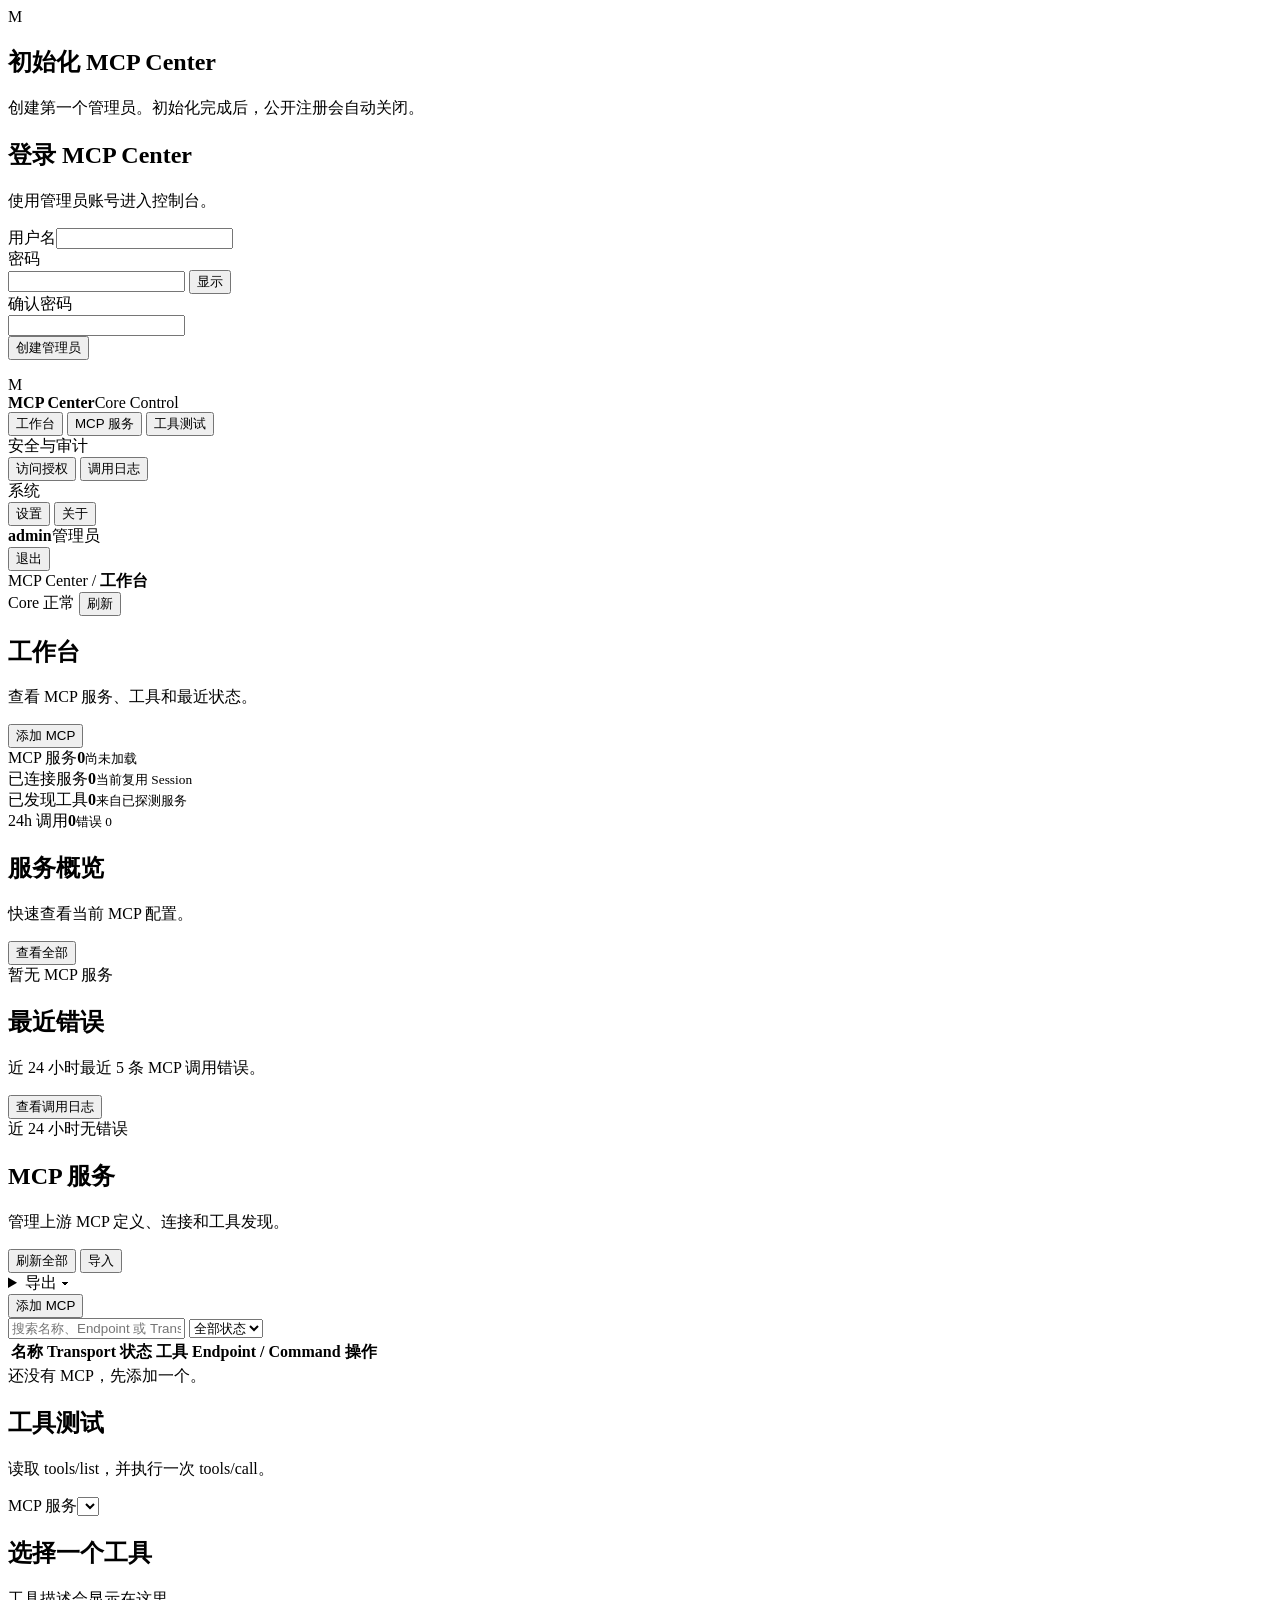
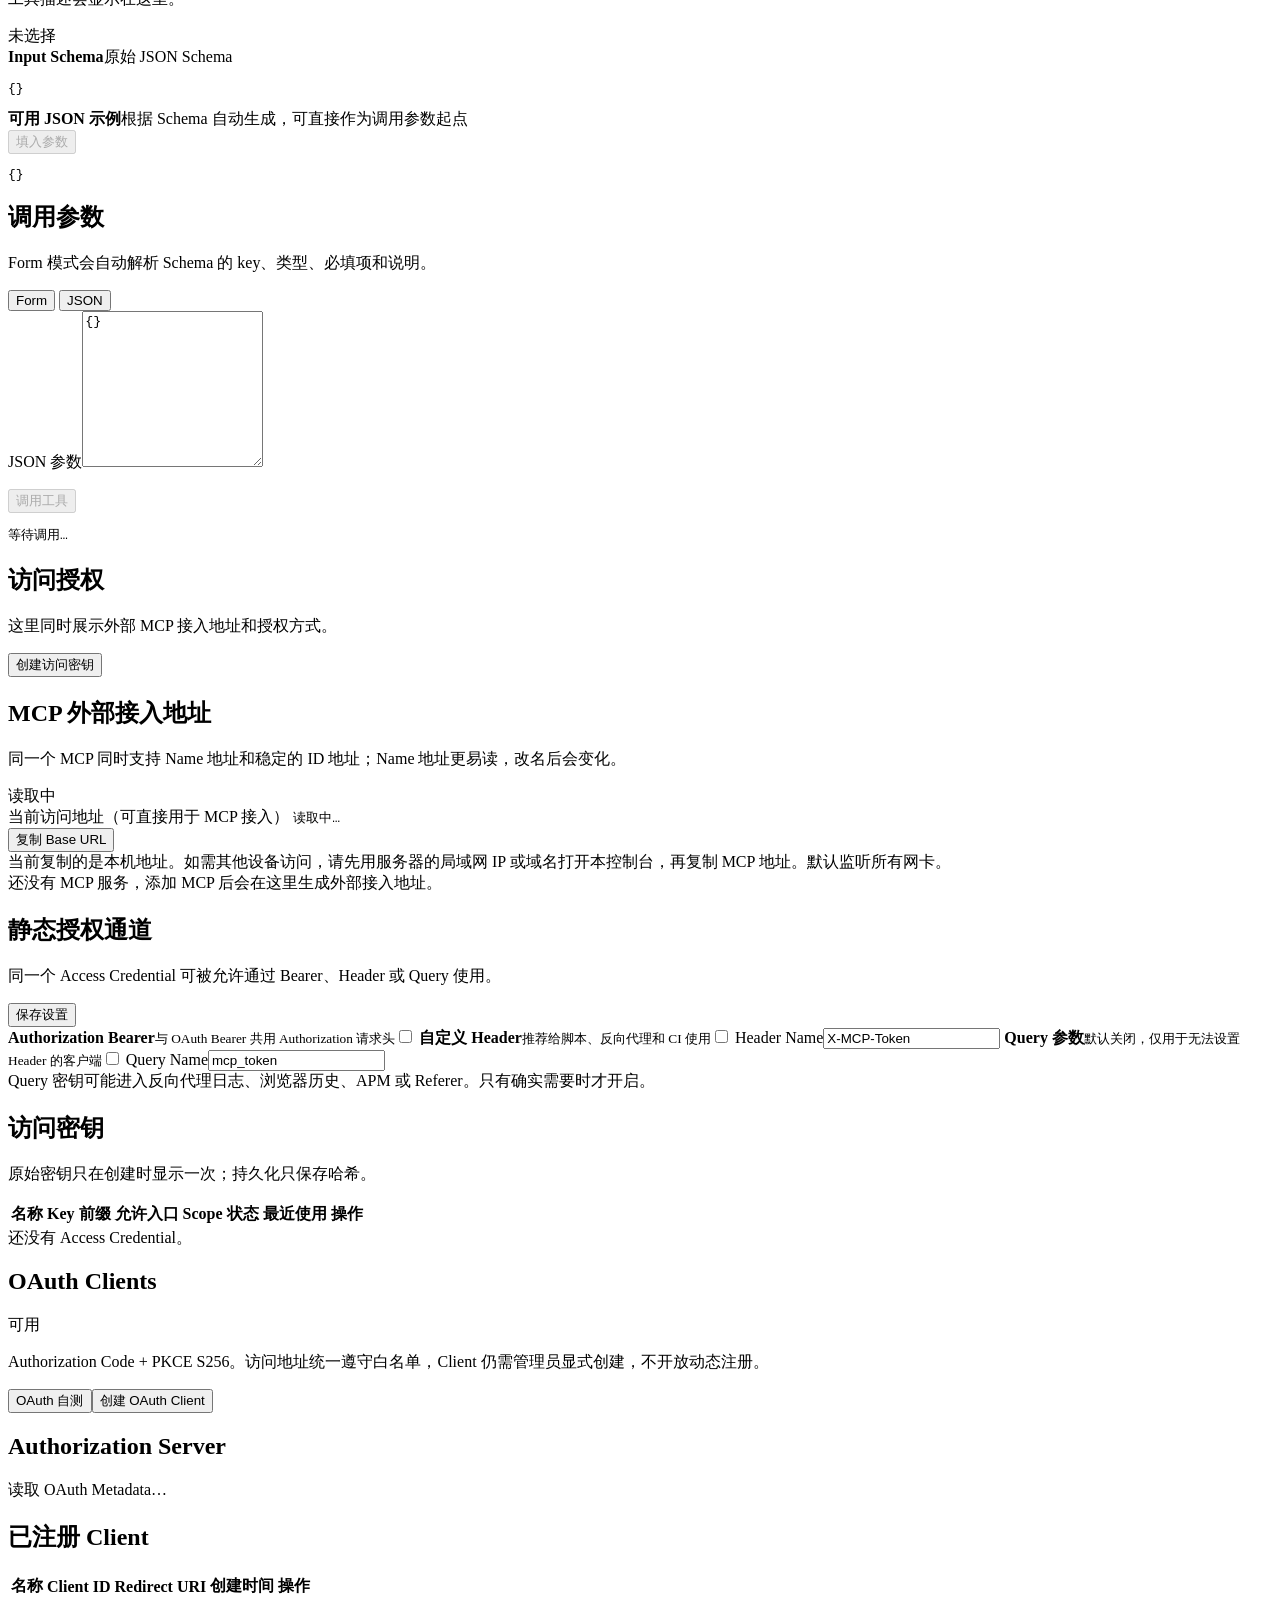
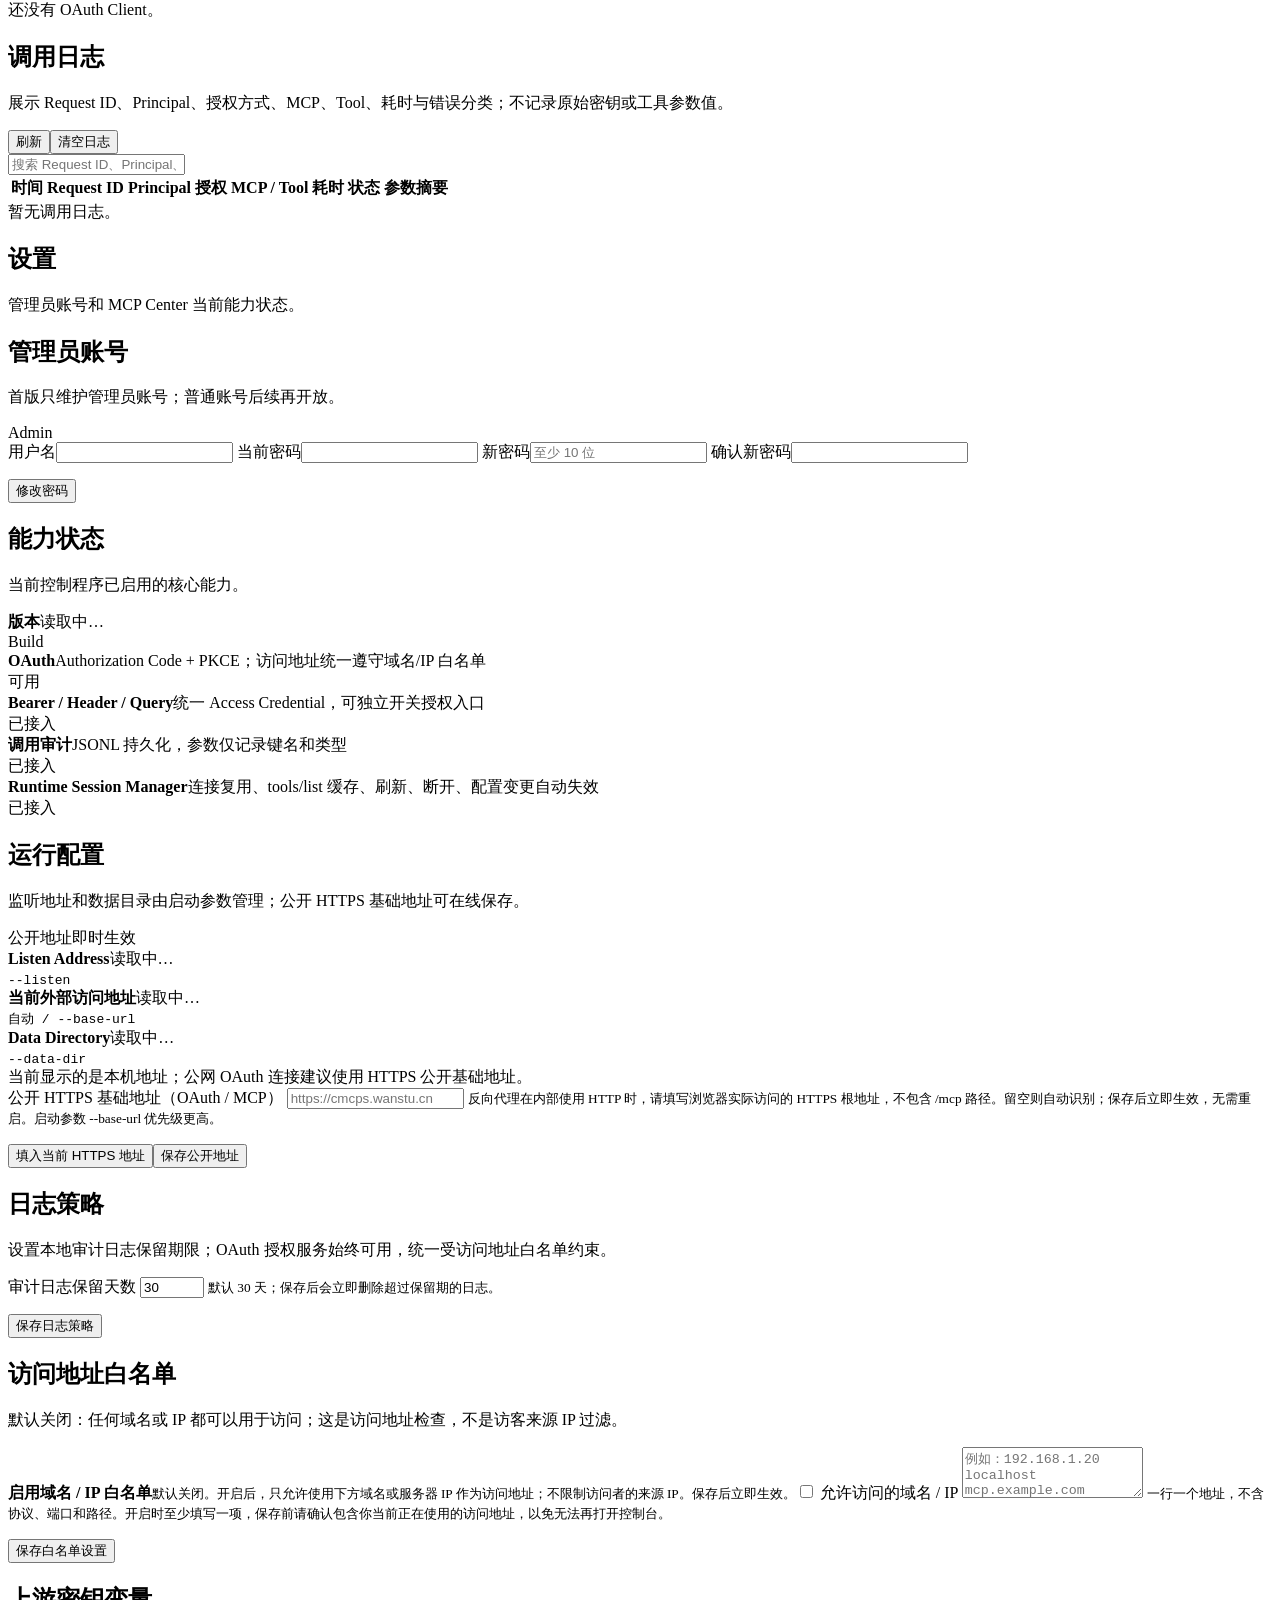
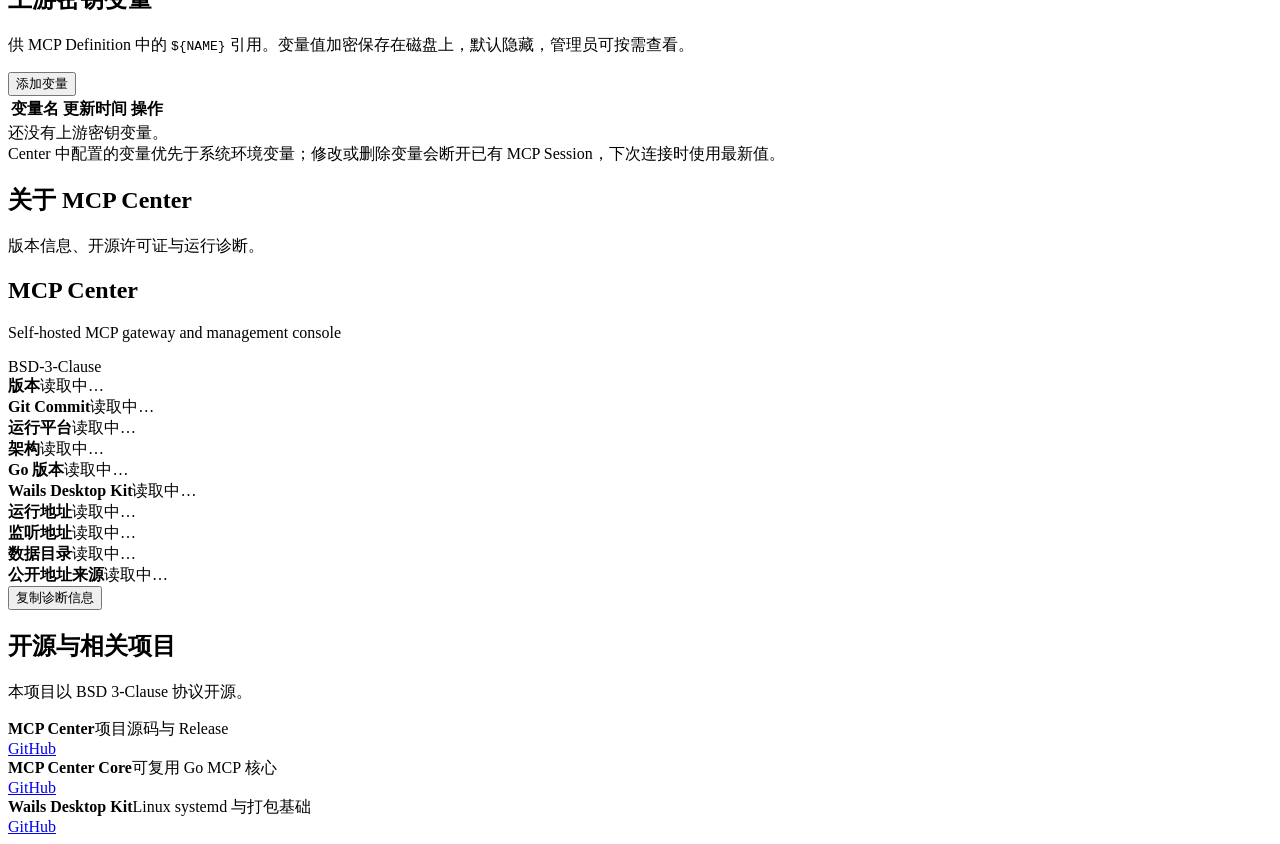
==== commit 16b77e38: "feat(about): report runtime and Kit diagnostics" ====
--- a/web/index.html
+++ b/web/index.html
@@ -336,6 +336,10 @@
           <div class="panel-head"><div><h2>MCP Center</h2><p>Self-hosted MCP gateway and management console</p></div><span class="status ok">BSD-3-Clause</span></div>
           <div class="setting"><div><strong>版本</strong><span id="about-version">读取中…</span></div></div>
           <div class="setting"><div><strong>Git Commit</strong><span id="about-commit">读取中…</span></div></div>
+          <div class="setting"><div><strong>运行平台</strong><span id="about-platform">读取中…</span></div></div>
+          <div class="setting"><div><strong>架构</strong><span id="about-architecture">读取中…</span></div></div>
+          <div class="setting"><div><strong>Go 版本</strong><span id="about-go-version">读取中…</span></div></div>
+          <div class="setting"><div><strong>Wails Desktop Kit</strong><span id="about-kit-version">读取中…</span></div></div>
           <div class="setting"><div><strong>运行地址</strong><span id="about-base-url">读取中…</span></div></div>
           <div class="setting"><div><strong>监听地址</strong><span id="about-listen">读取中…</span></div></div>
           <div class="setting"><div><strong>数据目录</strong><span id="about-data-dir">读取中…</span></div></div>
@@ -346,7 +350,7 @@
           <div class="panel-head"><div><h2>开源与相关项目</h2><p>本项目以 BSD 3-Clause 协议开源。</p></div></div>
           <div class="setting"><div><strong>MCP Center</strong><span>项目源码与 Release</span></div><a href="https://github.com/wanstu/mcp-center" target="_blank" rel="noopener noreferrer">GitHub</a></div>
           <div class="setting"><div><strong>MCP Center Core</strong><span>可复用 Go MCP 核心</span></div><a href="https://github.com/wanstu/mcp-center-core" target="_blank" rel="noopener noreferrer">GitHub</a></div>
-          <div class="setting"><div><strong>Wails Desktop Kit</strong><span>Linux systemd 打包基础：v0.11.3</span></div><a href="https://github.com/wanstu/wails-desktop-kit" target="_blank" rel="noopener noreferrer">GitHub</a></div>
+          <div class="setting"><div><strong>Wails Desktop Kit</strong><span>Linux systemd 与打包基础</span></div><a href="https://github.com/wanstu/wails-desktop-kit" target="_blank" rel="noopener noreferrer">GitHub</a></div>
         </div>
       </section>
     </main>
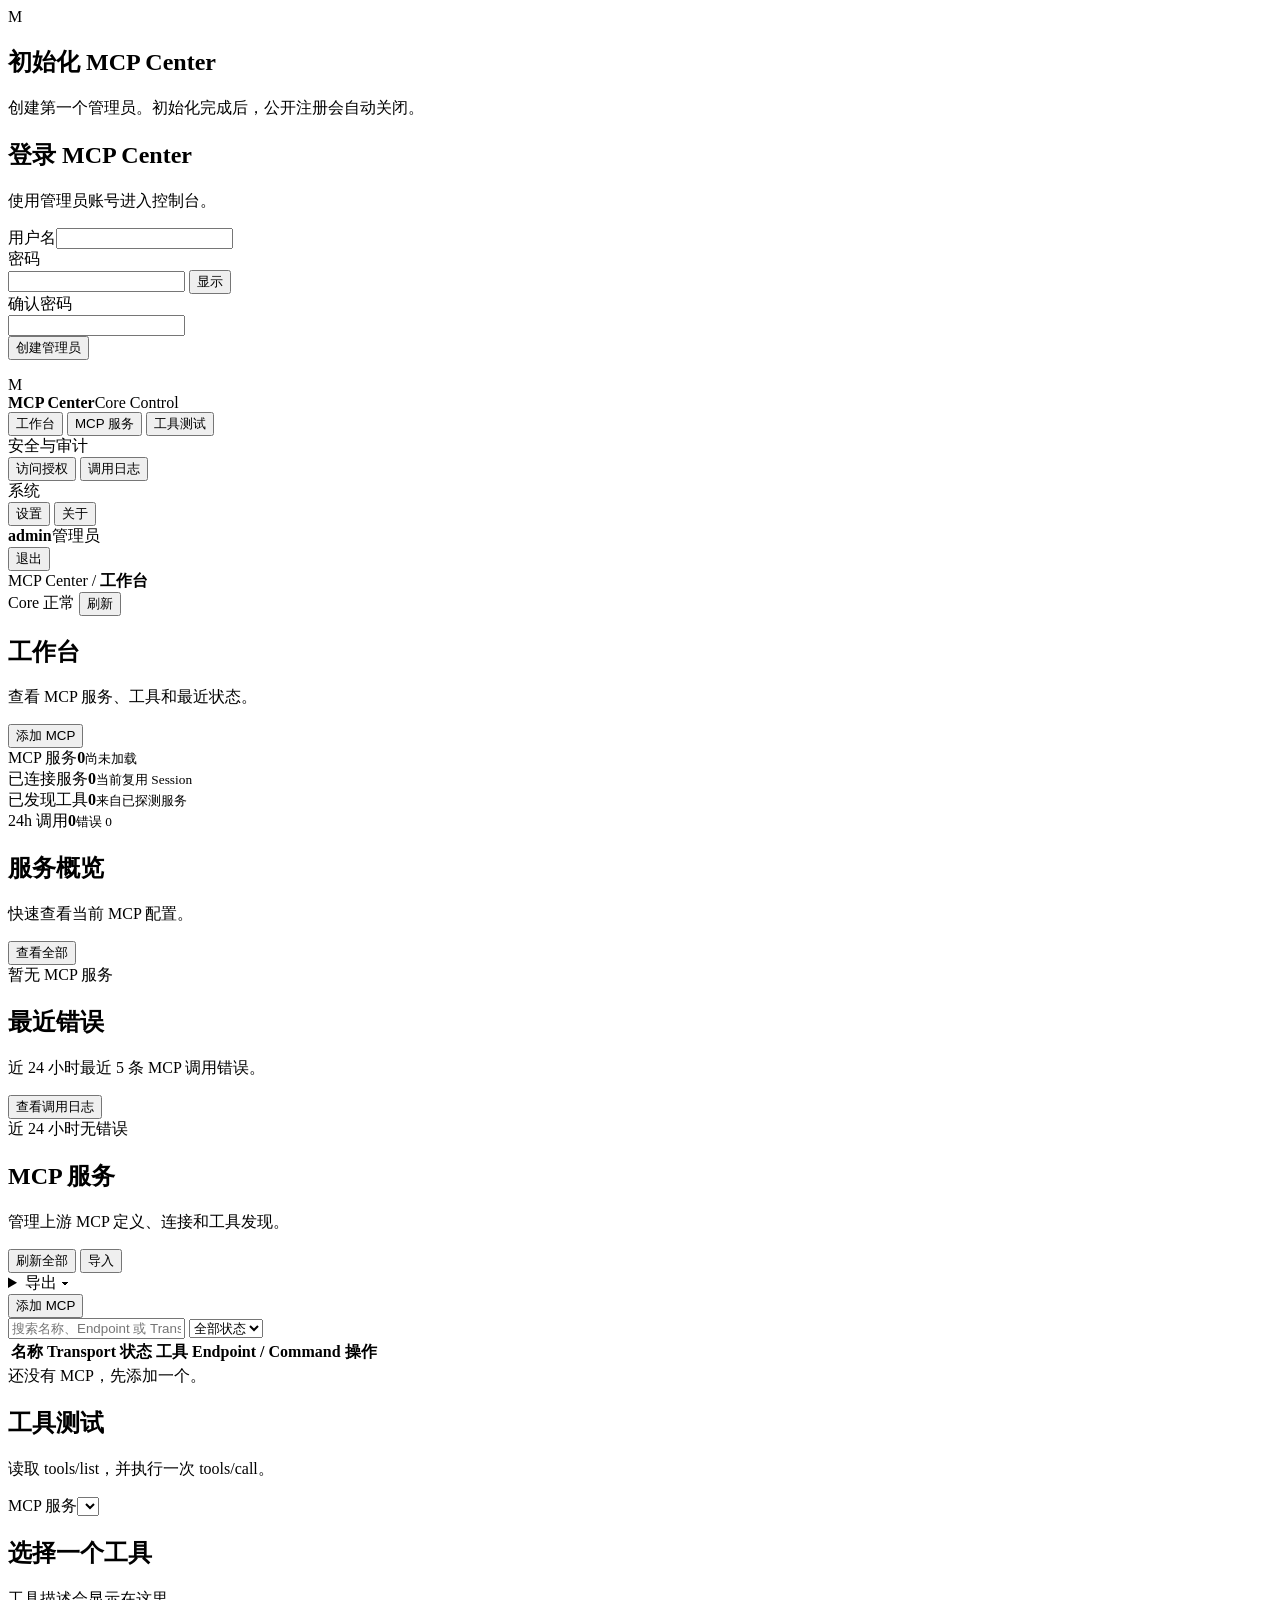
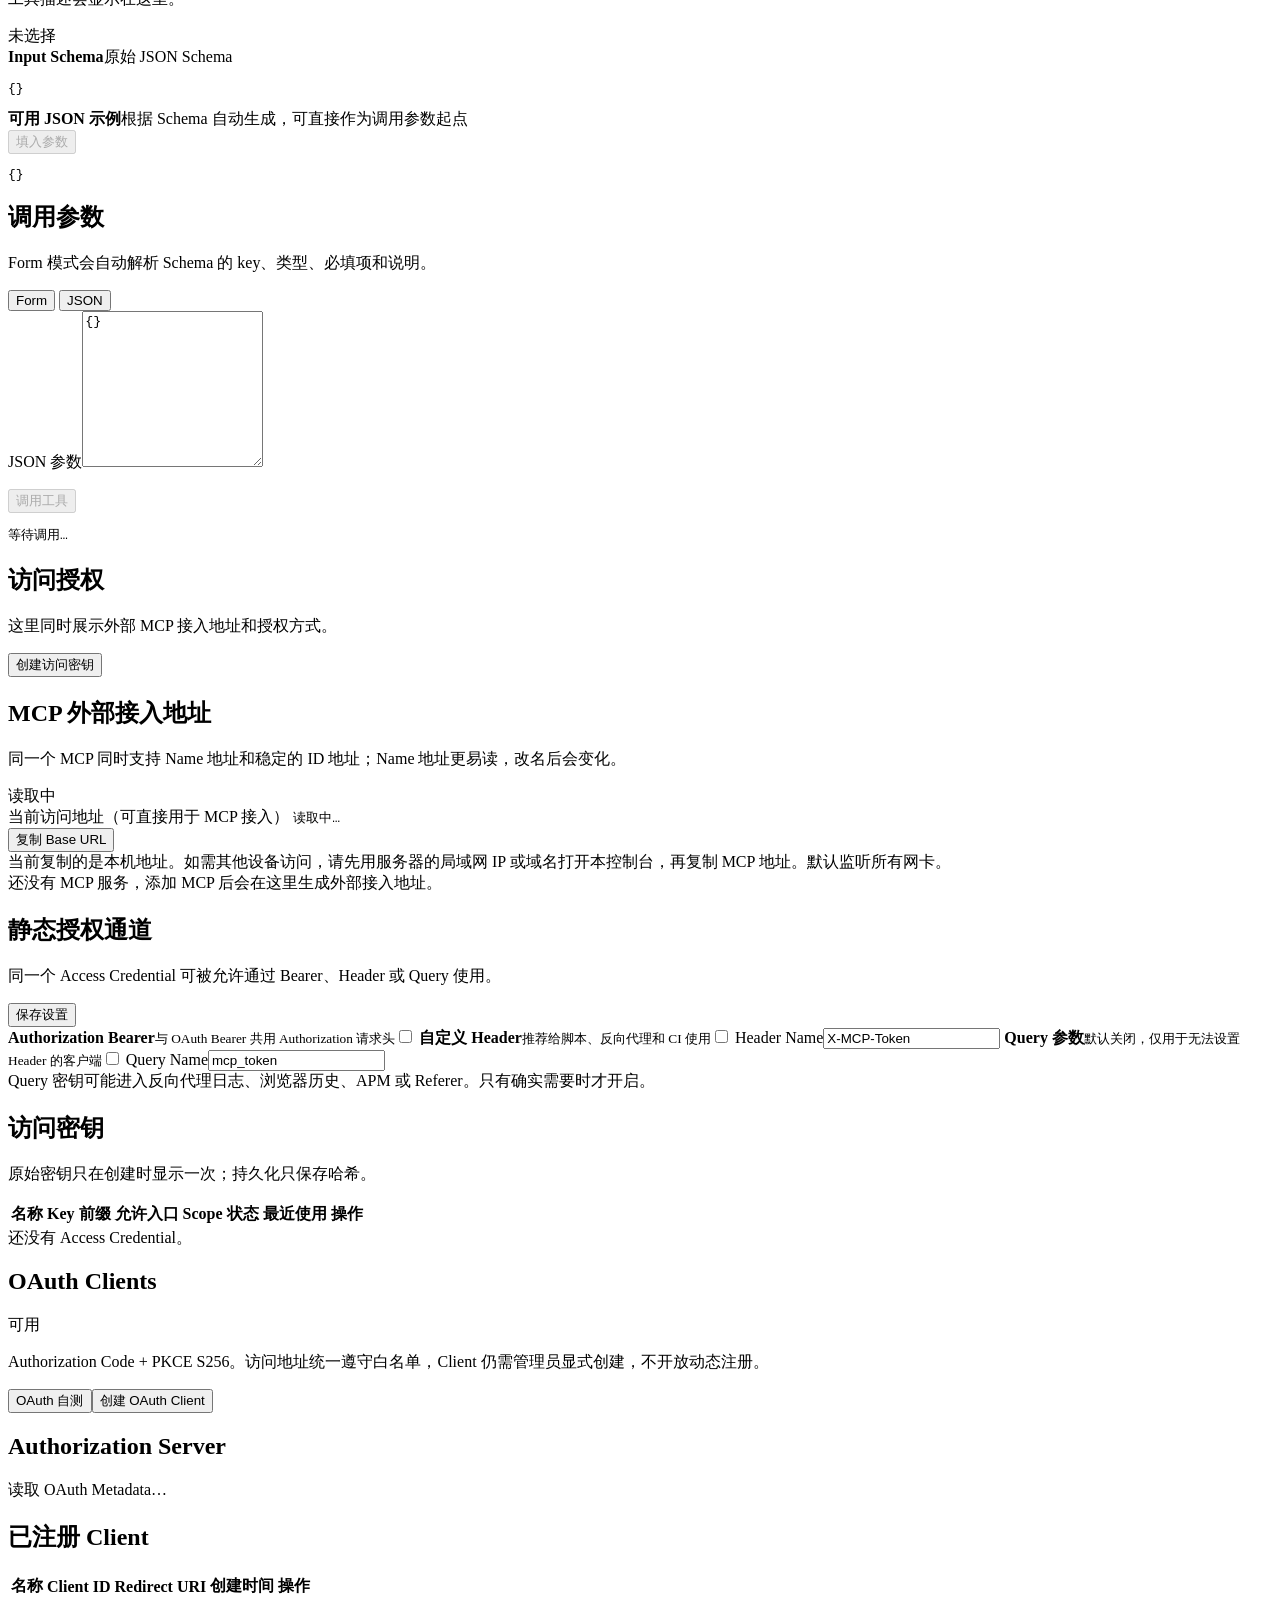
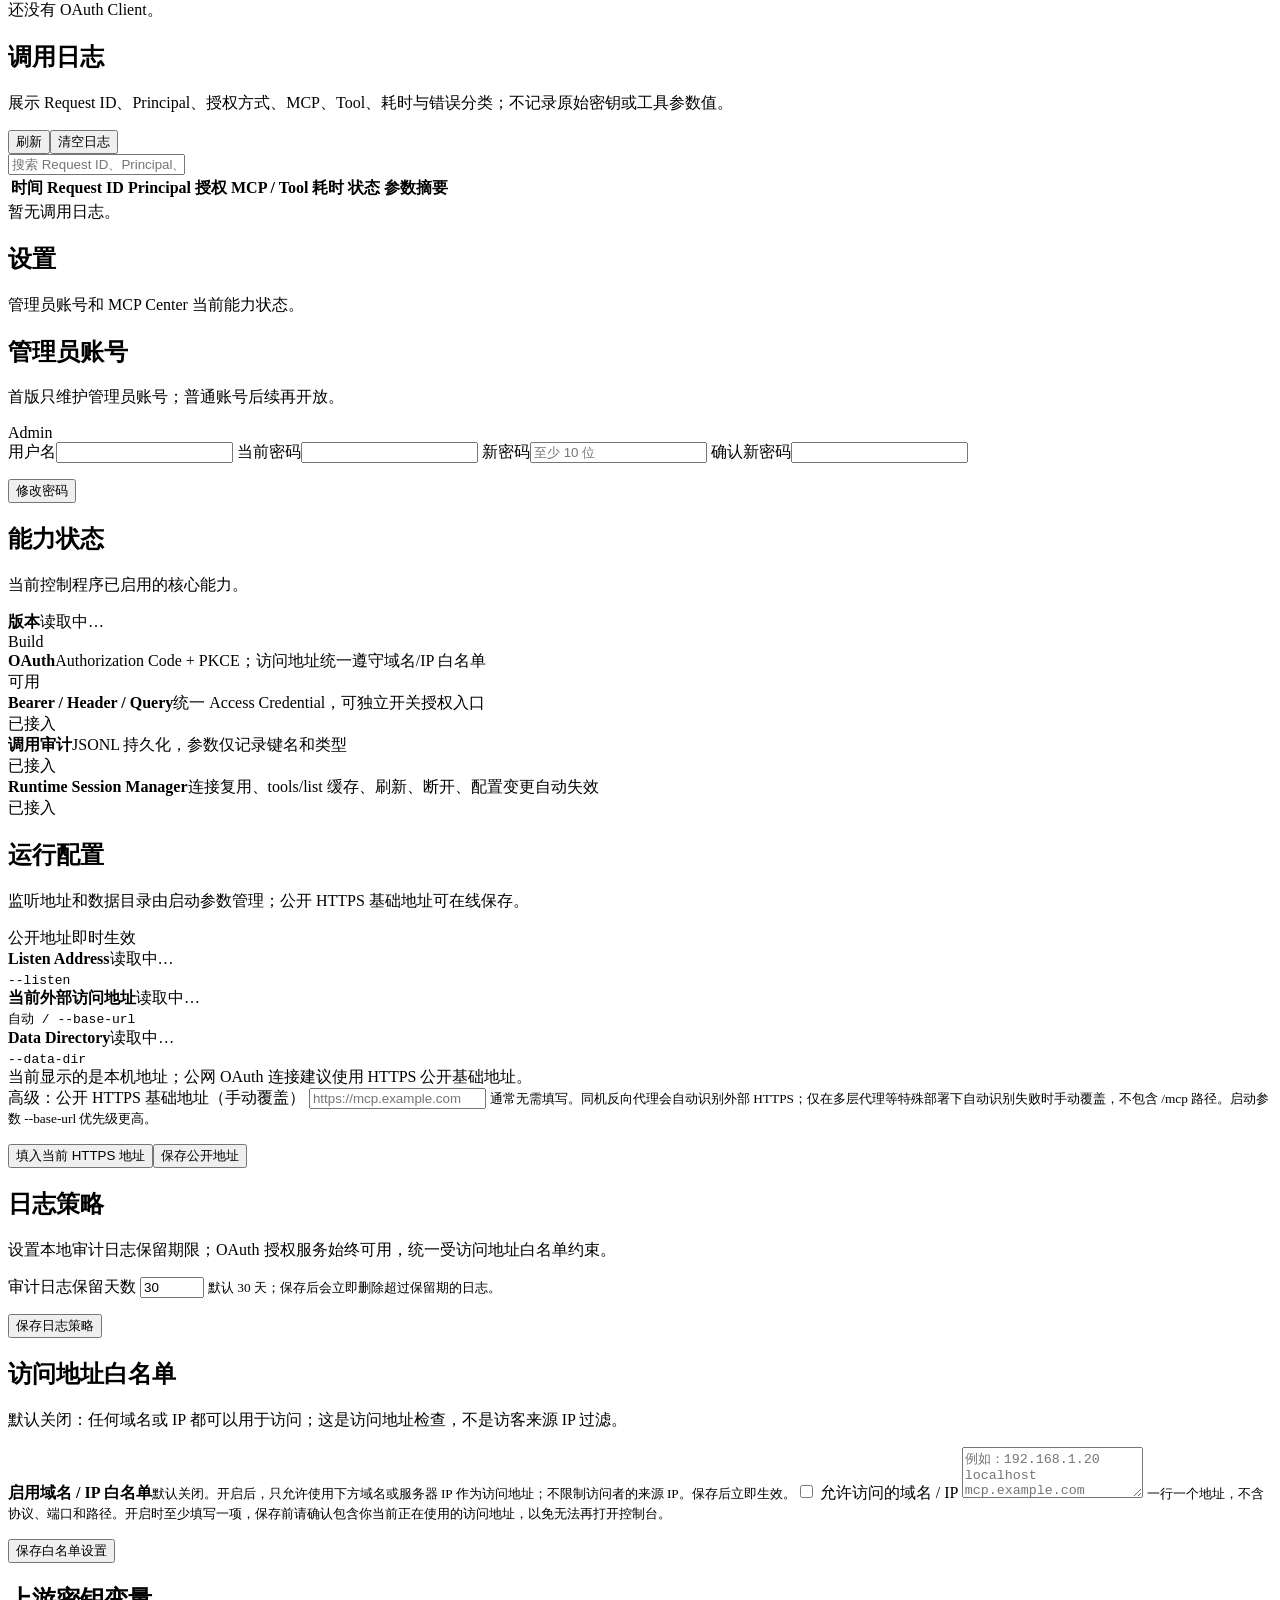
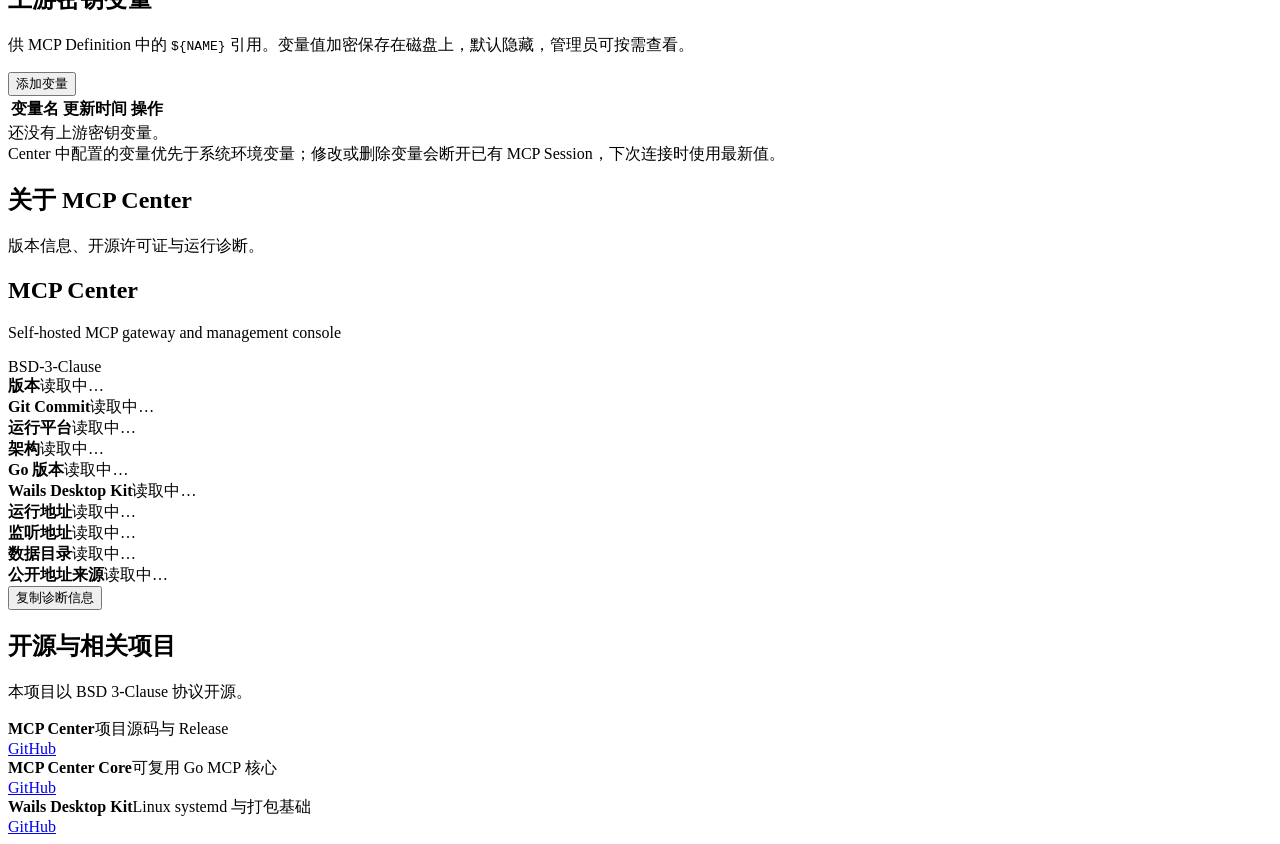
==== commit fc4e6dcc: "fix(oauth): trust loopback proxy protocol safely" ====
--- a/web/index.html
+++ b/web/index.html
@@ -281,9 +281,9 @@
           <div class="setting"><div><strong>Data Directory</strong><span id="settings-data-dir">读取中…</span></div><code>--data-dir</code></div>
           <div id="settings-base-url-warning" class="notice hidden">当前显示的是本机地址；公网 OAuth 连接建议使用 HTTPS 公开基础地址。</div>
           <div class="form-grid">
-            <label class="field span-2">公开 HTTPS 基础地址（OAuth / MCP）
-              <input id="settings-public-base-url" type="url" placeholder="https://cmcps.wanstu.cn" autocomplete="url" spellcheck="false">
-              <small>反向代理在内部使用 HTTP 时，请填写浏览器实际访问的 HTTPS 根地址，不包含 /mcp 路径。留空则自动识别；保存后立即生效，无需重启。启动参数 --base-url 优先级更高。</small>
+            <label class="field span-2">高级：公开 HTTPS 基础地址（手动覆盖）
+              <input id="settings-public-base-url" type="url" placeholder="https://mcp.example.com" autocomplete="url" spellcheck="false">
+              <small>通常无需填写。同机反向代理会自动识别外部 HTTPS；仅在多层代理等特殊部署下自动识别失败时手动覆盖，不包含 /mcp 路径。启动参数 --base-url 优先级更高。</small>
             </label>
           </div>
           <p id="settings-public-base-url-error" class="form-error hidden"></p>
